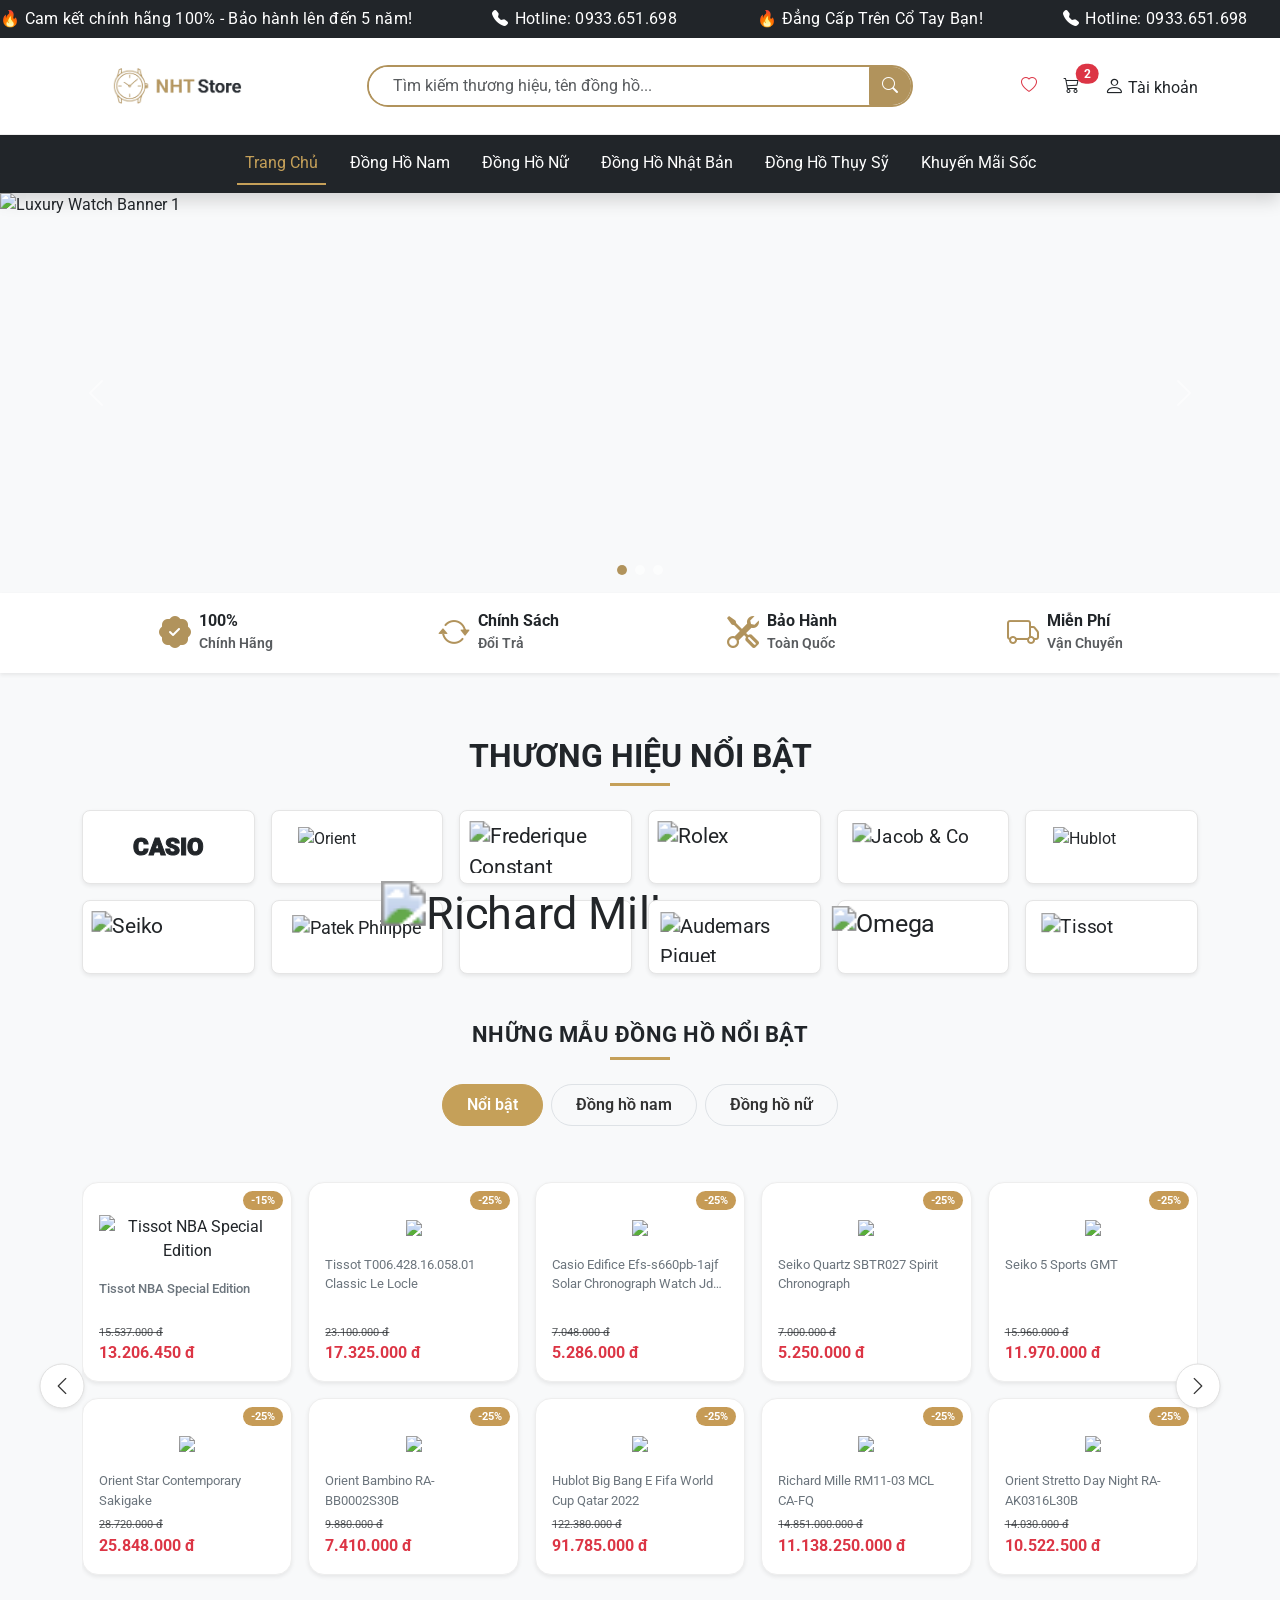
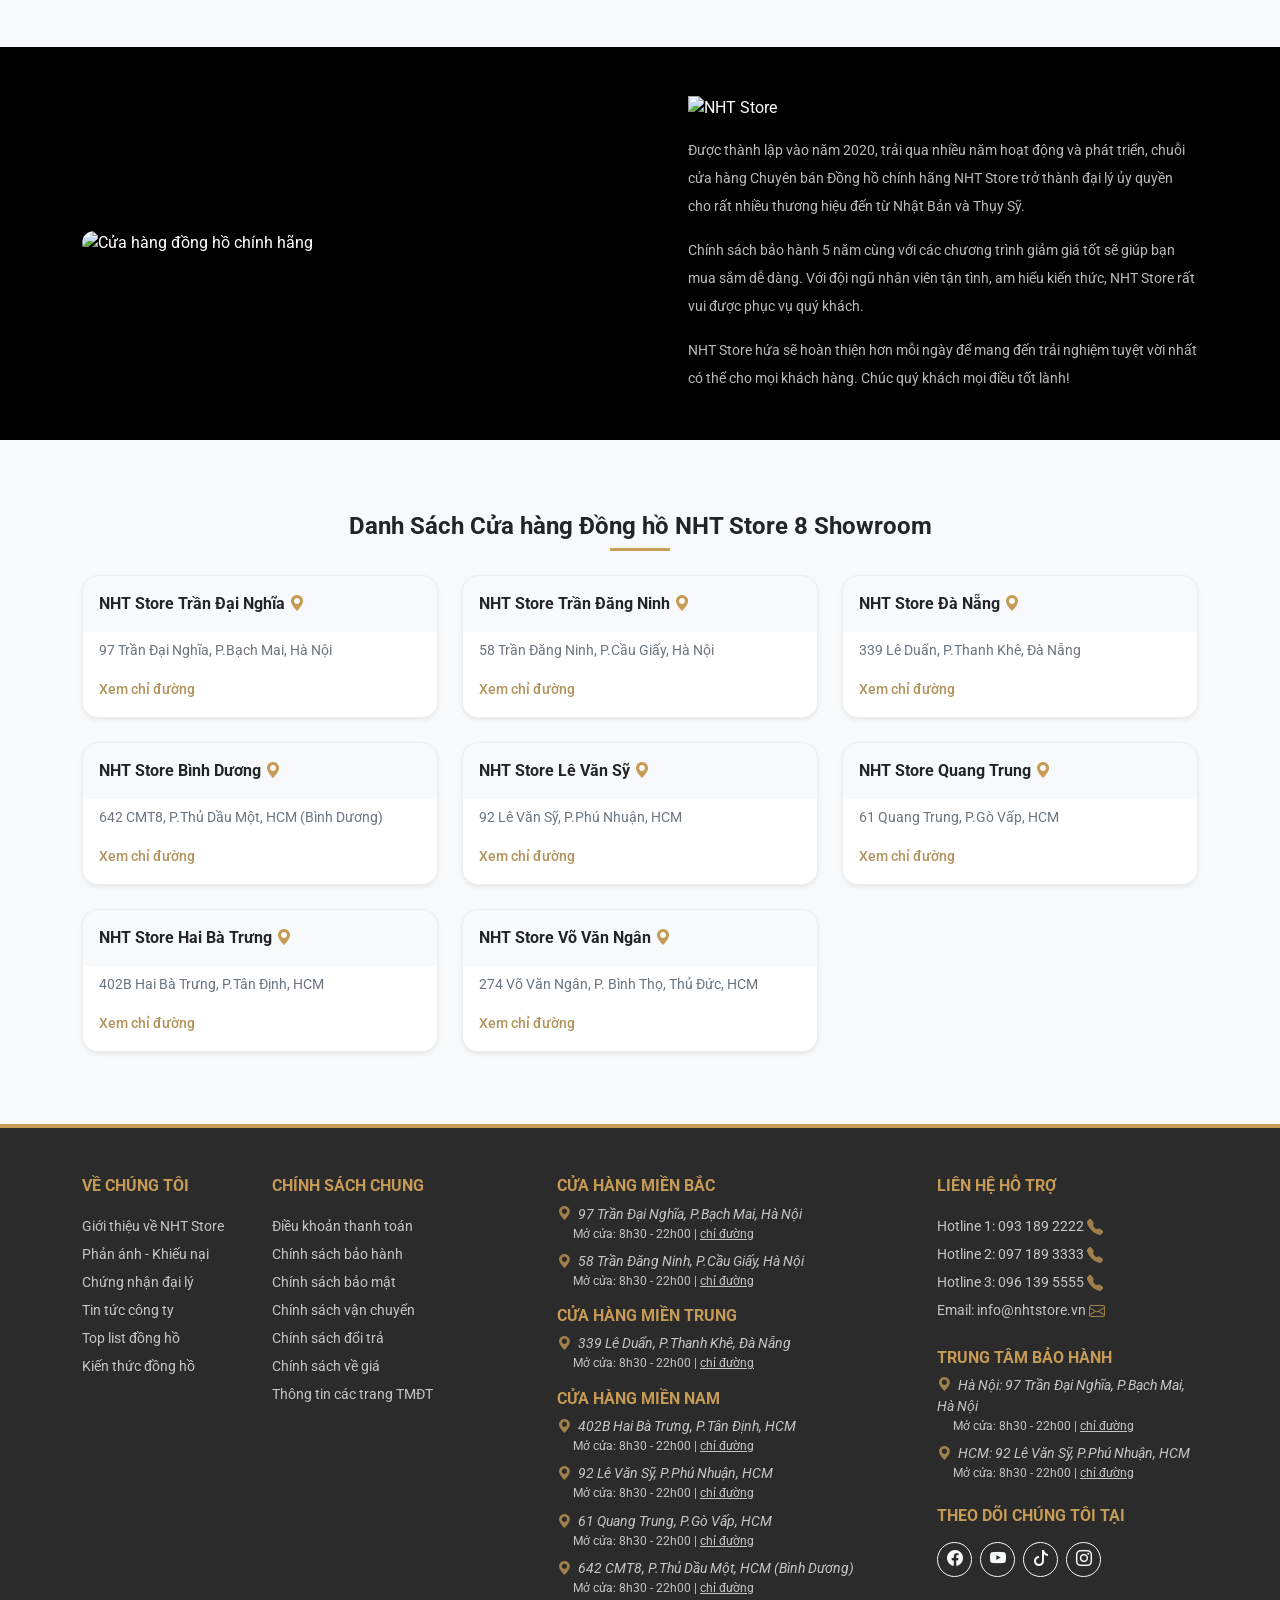
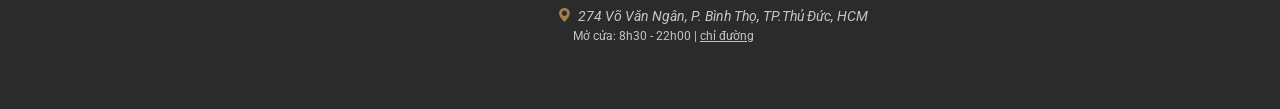
==== index.html @ 5e9d462d "Add files via upload" ====
<!DOCTYPE html>
<html lang="vi">

<head>
    <meta charset="UTF-8">
    <meta name="viewport" content="width=device-width, initial-scale=1.0">
    <title>NHT Store - Đẳng Cấp Trên Cổ Tay Bạn</title>
    <link href="https://cdn.jsdelivr.net/npm/bootstrap@5.3.3/dist/css/bootstrap.min.css" rel="stylesheet">
    <link rel="stylesheet" href="https://cdn.jsdelivr.net/npm/bootstrap-icons@1.11.3/font/bootstrap-icons.min.css">
    <link href="https://fonts.googleapis.com/css2?family=Roboto:wght@300;400;500;700&display=swap" rel="stylesheet">
    <link rel="stylesheet" href="style.css">
</head>

<body class="bg-light">

    <!-- TOP BAR -->
    <div class="bg-dark text-white overflow-hidden d-flex align-items-center marquee-wrapper fs-7 pt-3 pb-3">
        <div class="marquee-track d-flex">
            <div class="marquee-content d-flex align-items-center flex-shrink-0 text-nowrap">
                <span class="d-inline-flex align-items-center">🔥 Cam kết chính hãng 100% - Bảo hành lên đến 5 năm!</span>
                <span class="d-inline-flex align-items-center"><i class="bi bi-telephone-fill"></i> Hotline: 0933.651.698</span>
            </div>
            <div class="marquee-content d-flex align-items-center flex-shrink-0 text-nowrap">
                <span class="d-inline-flex align-items-center">🔥 Đẳng Cấp Trên Cổ Tay Bạn!</span>
                <span class="d-inline-flex align-items-center"><i class="bi bi-telephone-fill"></i> Hotline: 0933.651.698</span>
            </div>
            <div class="marquee-content d-flex align-items-center flex-shrink-0 text-nowrap">
                <span class="d-inline-flex align-items-center">🔥 Cam kết chính hãng 100% - Bảo hành lên đến 5 năm!</span>
                <span class="d-inline-flex align-items-center"><i class="bi bi-telephone-fill"></i> Hotline: 0933.651.698</span>
            </div>
            <div class="marquee-content d-flex align-items-center flex-shrink-0 text-nowrap">
                <span class="d-inline-flex align-items-center">🔥 Đẳng Cấp Trên Cổ Tay Bạn!</span>
                <span class="d-inline-flex align-items-center"><i class="bi bi-telephone-fill"></i> Hotline: 0933.651.698</span>
            </div>
        </div>
    </div>

    <!-- NAVBAR -->
    <header class="bg-white shadow-sm sticky-top">
        <div class="container py-3">
            <div class="row align-items-center">
                <div class="col-lg-3 col-6 d-flex align-items-center">
                    <a href="index.html" class="d-inline-flex align-items-center text-decoration-none">
                        <img src="./images/logo.png" alt="NHT Store Logo" class="object-fit-contain"
                            style="height: 64px; width: auto; max-width: 100%;">
                    </a>
                </div>
                <div class="col-lg-6 d-none d-lg-block">
                    <div class="input-group search-box border border-2 rounded-pill overflow-hidden">
                        <input type="text" class="form-control border-0 shadow-none ps-4" placeholder="Tìm kiếm thương hiệu, tên đồng hồ...">
                        <button class="btn btn-gold text-white" type="button"><i class="bi bi-search"></i></button>
                    </div>
                </div>
                <div class="col-lg-3 col-6 d-flex align-items-center justify-content-end gap-3">
                    <a href="wishlist.html" class="text-danger text-decoration-none d-none d-sm-inline"><i
                            class="bi bi-heart fs-6"></i>
                        </a>
                        <a href="cart.html" class="btn position-relative d-flex align-items-center justify-content-center p-0"
                            style="width: 35px; height: 35px;">
                            <i class="bi bi-cart3"></i>
                            <span
                                class="position-absolute top-0 start-100 translate-middle mt-1 badge rounded-pill bg-danger">2</span>
                        </a>
                        <a href="login.html" class="text-dark text-decoration-none d-none d-sm-inline"><i
                                class="bi bi-person fs-5"></i> Tài khoản</a>
                </div>
            </div>
        </div>
    </header>

    <!-- NAVIGATION -->
    <nav class="navbar navbar-expand-lg navbar-dark bg-dark shadow">
        <div class="container">
            <button class="navbar-toggler" type="button" data-bs-toggle="collapse" data-bs-target="#navbarNav">
                <span class="navbar-toggler-icon"></span>
            </button>
            <div class="collapse navbar-collapse" id="navbarNav">
                <ul class="navbar-nav mx-auto">
                    <li class="nav-item px-2"><a class="nav-link active text-white" href="index.html">Trang Chủ</a></li>
                    <li class="nav-item px-2"><a class="nav-link text-white" href="#">Đồng Hồ Nam</a></li>
                    <li class="nav-item px-2"><a class="nav-link text-white" href="#">Đồng Hồ Nữ</a></li>
                    <li class="nav-item px-2"><a class="nav-link text-white" href="#">Đồng Hồ Nhật Bản</a></li>
                    <li class="nav-item px-2"><a class="nav-link text-white" href="#">Đồng Hồ Thụy Sỹ</a></li>
                    <li class="nav-item px-2"><a class="nav-link text-white" href="#">Khuyến Mãi Sốc</a></li>
                </ul>
            </div>
        </div>
    </nav>

    <!-- BANNER SLIDER (HERO) -->
    <div id="nhtBannerCarousel" class="carousel slide overflow-hidden" data-bs-ride="carousel" data-bs-interval="3000">

        <!-- Các chấm chỉ số slide ở dưới -->
        <div class="carousel-indicators mb-2">
            <button type="button" data-bs-target="#nhtBannerCarousel" data-bs-slide-to="0" class="active"
                aria-current="true" aria-label="Slide 1"></button>
            <button type="button" data-bs-target="#nhtBannerCarousel" data-bs-slide-to="1"
                aria-label="Slide 2"></button>
            <button type="button" data-bs-target="#nhtBannerCarousel" data-bs-slide-to="2"
                aria-label="Slide 3"></button>
        </div>

        <!-- Khung chứa ảnh Slider -->
        <div class="carousel-inner">
            <div class="carousel-item active">
                <img src="/Project MindX/images/slider1.png" class="d-block w-100 hero-banner-img object-fit-cover" alt="Luxury Watch Banner 1">
            </div>
            <div class="carousel-item">
                <img src="/Project MindX/images/slider2.png" class="d-block w-100 hero-banner-img object-fit-cover" alt="Luxury Watch Banner 2">
            </div>
            <div class="carousel-item">
                <img src="/Project MindX/images/slider3.png" class="d-block w-100 hero-banner-img object-fit-cover" alt="Luxury Watch Banner 3">
            </div>
        </div>

        <!-- Mũi tên điều hướng Trái / Phải -->
        <button class="carousel-control-prev" type="button" data-bs-target="#nhtBannerCarousel" data-bs-slide="prev">
            <span class="carousel-control-prev-icon" aria-hidden="true"></span>
            <span class="visually-hidden">Previous</span>
        </button>
        <button class="carousel-control-next" type="button" data-bs-target="#nhtBannerCarousel" data-bs-slide="next">
            <span class="carousel-control-next-icon" aria-hidden="true"></span>
            <span class="visually-hidden">Next</span>
        </button>
    </div>

    <!-- Dải 4 Icon Cam Kết (Thanh Trắng phía dưới) -->
    <div class="perks-bar py-3 bg-white shadow-sm">
        <div class="container">
            <div class="row text-center align-items-center g-3">
                <div class="col-lg-3 col-6 d-flex align-items-center justify-content-center">
                    <i class="bi bi-patch-check-fill text-gold fs-2 me-2"></i>
                    <div class="text-start">
                        <h6 class="mb-0 fw-bold">100%</h6>
                        <small class="text-muted fw-semibold">Chính Hãng</small>
                    </div>
                </div>
                <div class="col-lg-3 col-6 d-flex align-items-center justify-content-center">
                    <i class="bi bi-arrow-repeat text-gold fs-2 me-2"></i>
                    <div class="text-start">
                        <h6 class="mb-0 fw-bold">Chính Sách</h6>
                        <small class="text-muted fw-semibold">Đổi Trả</small>
                    </div>
                </div>
                <div class="col-lg-3 col-6 d-flex align-items-center justify-content-center">
                    <i class="bi bi-tools text-gold fs-2 me-2"></i>
                    <div class="text-start">
                        <h6 class="mb-0 fw-bold">Bảo Hành</h6>
                        <small class="text-muted fw-semibold">Toàn Quốc</small>
                    </div>
                </div>
                <div class="col-lg-3 col-6 d-flex align-items-center justify-content-center">
                    <i class="bi bi-truck text-gold fs-2 me-2"></i>
                    <div class="text-start">
                        <h6 class="mb-0 fw-bold">Miễn Phí</h6>
                        <small class="text-muted fw-semibold">Vận Chuyển</small>
                    </div>
                </div>
            </div>
        </div>
    </div>

    <!-- THƯƠNG HIỆU NỔI BẬT -->
    <main id="san-pham-noi-bat" class="container my-5 pt-3">
        <h2 class="text-center fw-bold mb-2 text-uppercase">Thương Hiệu Nổi Bật</h2>
        <div class="title-underline mx-auto mb-4"></div>
        <div class="row g-3">

            <!-- 1. Casio -->
            <div class="col-lg-2 col-md-4 col-6">
                <a href="#" class="brand-card card h-100 text-decoration-none p-3 shadow-sm border rounded-3 bg-white">
                    <div class="card-body d-flex align-items-center justify-content-center p-0">
                        <h2 class="text-dam fs-4 mb-0">CASIO</h2>
                    </div>
                </a>
            </div>

            <!-- 2. Orient -->
            <div class="col-lg-2 col-md-4 col-6">
                <a href="#" class="brand-card card h-100 text-decoration-none p-3 shadow-sm border rounded-3 bg-white">
                    <div class="card-body d-flex align-items-center justify-content-center p-0">
                        <img src="https://i.pinimg.com/736x/c1/24/0c/c1240cadbb8fbdbaed72b730a4e8af78.jpg" alt="Orient"
                            class="brand-logo w-100 object-fit-contain" style="height: 55px;">
                    </div>
                </a>
            </div>

            <!-- 3. Frederique Constant -->
            <div class="col-lg-2 col-md-4 col-6">
                <a href="#" class="brand-card card h-100 text-decoration-none p-3 shadow-sm border rounded-3 bg-white">
                    <div class="card-body d-flex align-items-center justify-content-center p-0">
                        <img src="https://i.pinimg.com/1200x/2e/d0/60/2ed06009e886ede5ad2ba42b76eeea5d.jpg"
                            alt="Frederique Constant" class="brand-logo w-100 object-fit-contain"
                            style="height: 55px; transform: scale(1.3);">
                    </div>
                </a>
            </div>

            <!-- 4. Rolex -->
            <div class="col-lg-2 col-md-4 col-6">
                <a href="#" class="brand-card card h-100 text-decoration-none p-3 shadow-sm border rounded-3 bg-white">
                    <div class="card-body d-flex align-items-center justify-content-center p-0">
                        <img src="https://i.pinimg.com/1200x/9f/c4/1c/9fc41cda2df7557399570fc140cf130a.jpg" alt="Rolex"
                            class="brand-logo w-100 object-fit-contain" style="height: 55px; transform: scale(1.3);">
                    </div>
                </a>
            </div>

            <!-- 5. Jacob & Co -->
            <div class="col-lg-2 col-md-4 col-6">
                <a href="#" class="brand-card card h-100 text-decoration-none p-3 shadow-sm border rounded-3 bg-white">
                    <div class="card-body d-flex align-items-center justify-content-center p-0">
                        <img src="https://i.pinimg.com/1200x/c8/84/68/c88468b81040fa55b56099f6cce9170d.jpg"
                            alt="Jacob & Co" class="brand-logo w-100 object-fit-contain"
                            style="height: 55px; transform: scale(1.2);">
                    </div>
                </a>
            </div>

            <!-- 6. Hublot -->
            <div class="col-lg-2 col-md-4 col-6">
                <a href="#" class="brand-card card h-100 text-decoration-none p-3 shadow-sm border rounded-3 bg-white">
                    <div class="card-body d-flex align-items-center justify-content-center p-0">
                        <img src="https://i.pinimg.com/1200x/4a/80/1d/4a801dfd288dcf8912edce99de142d91.jpg" alt="Hublot"
                            class="brand-logo w-100 object-fit-contain" style="height: 55px;">
                    </div>
                </a>
            </div>

            <!-- 7. Seiko -->
            <div class="col-lg-2 col-md-4 col-6">
                <a href="#" class="brand-card card h-100 text-decoration-none p-3 shadow-sm border rounded-3 bg-white">
                    <div class="card-body d-flex align-items-center justify-content-center p-0">
                        <img src="https://i.pinimg.com/1200x/a8/5d/dd/a85dddfb330febbf95642235bf0ae603.jpg" alt="Seiko"
                            class="brand-logo w-100 object-fit-contain" style="height: 55px; transform: scale(1.3);">
                    </div>
                </a>
            </div>

            <!-- 8. Patek Philippe -->
            <div class="col-lg-2 col-md-4 col-6">
                <a href="#" class="brand-card card h-100 text-decoration-none p-3 shadow-sm border rounded-3 bg-white">
                    <div class="card-body d-flex align-items-center justify-content-center p-0">
                        <img src="https://i.pinimg.com/1200x/90/e8/7f/90e87f68346d96811d14fa23f24b2e12.jpg"
                            alt="Patek Philippe" class="brand-logo w-100 object-fit-contain"
                            style="height: 55px; transform: scale(1.1);">
                    </div>
                </a>
            </div>

            <!-- 9. Richard Mille -->
            <div class="col-lg-2 col-md-4 col-6">
                <a href="#" class="brand-card card h-100 text-decoration-none p-3 shadow-sm border rounded-3 bg-white">
                    <div class="card-body d-flex align-items-center justify-content-center p-0">
                        <img src="https://brandlogos.net/wp-content/uploads/2025/02/richard_mille-logo_brandlogos.net_fbdmr.png"
                            alt="Richard Mille" class="brand-logo w-100 object-fit-contain"
                            style="height: 55px; transform: scale(2.8);">
                    </div>
                </a>
            </div>

            <!-- 10. Audemars Piguet -->
            <div class="col-lg-2 col-md-4 col-6">
                <a href="#" class="brand-card card h-100 text-decoration-none p-3 shadow-sm border rounded-3 bg-white">
                    <div class="card-body d-flex align-items-center justify-content-center p-0">
                        <img src="https://upload.wikimedia.org/wikipedia/commons/7/7c/Audemars_Piguet_logo.png?utm_source=commons.wikimedia.org&utm_campaign=index&utm_content=original"
                            alt="Audemars Piguet" class="brand-logo w-100 object-fit-contain"
                            style="height: 55px; transform: scale(1.25);">
                    </div>
                </a>
            </div>

            <!-- 11. Omega -->
            <div class="col-lg-2 col-md-4 col-6">
                <a href="#" class="brand-card card h-100 text-decoration-none p-3 shadow-sm border rounded-3 bg-white">
                    <div class="card-body d-flex align-items-center justify-content-center p-0">
                        <img src="https://i.pinimg.com/1200x/fa/3e/df/fa3edf081a8ef6dc366f9a4b27a3dc04.jpg" alt="Omega"
                            class="brand-logo w-100 object-fit-contain" style="height: 55px; transform: scale(1.55);">
                    </div>
                </a>
            </div>

            <!-- 12. Tissot -->
            <div class="col-lg-2 col-md-4 col-6">
                <a href="#" class="brand-card card h-100 text-decoration-none p-3 shadow-sm border rounded-3 bg-white">
                    <div class="card-body d-flex align-items-center justify-content-center p-0">
                        <img src="https://logos-world.net/wp-content/uploads/2024/10/Tissot-Logo.png" alt="Tissot"
                            class="brand-logo w-100 object-fit-contain" style="height: 55px; transform: scale(1.2);">
                    </div>
                </a>
            </div>

        </div>
    </main>

    <!-- PHẦN SẢN PHẨM NỔI BẬT -->
    <section class="container my-5 product-showcase-section">
        <!-- Tiêu đề mục -->
        <div class="text-center mb-4">
            <h2 class="fw-bold text-uppercase section-main-title text-body">NHỮNG MẪU ĐỒNG HỒ NỔI BẬT</h2>
            <div class="title-underline mx-auto"></div>
        </div>

        <!-- Các nút lọc tab -->
        <ul class="nav nav-pills justify-content-center gap-2 mb-5 border-0" id="productTab" role="tablist">
            <li class="nav-item" role="presentation">
                <button class="nav-link btn btn-sm px-4 rounded-pill fw-semibold active" id="featured-tab"
                    data-bs-toggle="pill" data-bs-target="#featured-pane" type="button" role="tab">Nổi bật</button>
            </li>
            <li class="nav-item" role="presentation">
                <button class="nav-link btn btn-sm px-4 rounded-pill fw-semibold" id="men-tab" data-bs-toggle="pill"
                    data-bs-target="#men-pane" type="button" role="tab">Đồng hồ nam</button>
            </li>
            <li class="nav-item" role="presentation">
                <button class="nav-link btn btn-sm px-4 rounded-pill fw-semibold" id="women-tab" data-bs-toggle="pill"
                    data-bs-target="#women-pane" type="button" role="tab">Đồng hồ nữ</button>
            </li>
        </ul>

        <!-- Nội dung các Tab -->
        <div class="tab-content" id="productTabContent">

            <!-- TAB 1: NỔI BẬT -->
            <div class="tab-pane fade show active" id="featured-pane" role="tabpanel">
                <div class="position-relative">
                    <!-- Nút lùi trang - Nổi bật -->
                    <a href="#featured-page1"
                        class="slider-nav-btn prev-btn position-absolute top-50 start-0 translate-middle d-none d-lg-flex align-items-center justify-content-center shadow-sm"><i
                            class="bi bi-chevron-left fs-5"></i></a>

                    <div class="product-slider-container d-flex gap-4 overflow-x-auto pb-4 pt-2">
                        <!-- Trang 1 - Nổi bật (2 hàng x 5 sản phẩm) -->
                        <div id="featured-page1" class="slider-page w-100 flex-shrink-0 d-flex flex-column gap-3">
                            <!-- Hàng 1 (5 sản phẩm) -->
                            <div class="row row-cols-1 row-cols-md-3 row-cols-lg-5 g-3">
                                <div class="col">
                                    <div class="card h-100 p-3 bg-white luxury-card position-relative shadow-sm border rounded-4"
                                        onclick="window.location.href='detail.html';" role="button">
                                        <span class="badge rounded-pill position-absolute top-0 end-0 m-2 px-2 py-1 bg-warning text-white z-2"
                                            style="font-size: 11px;">-15%</span>
                                        <div class="text-center my-3">
                                            <img src="https://www.tissotwatches.com/dw/image/v2/BKKD_PRD/on/demandware.static/-/Sites-Tissot-Catalogue/default/dw7ae57530/product-pictures/280924a1-358f-4f8b-ae0d-6124ebbf2cde_T125-617-37-067-00_shadow.png?sm=fit&sw=1680&sh=1680,gravity=center"
                                                class="img-fluid product-img object-fit-contain" alt="Tissot NBA Special Edition">
                                        </div>
                                        <div class="card-body p-0 d-flex flex-column justify-content-between">
                                            <p class="card-title text-secondary mb-2 product-title overflow-hidden fw-medium">Tissot NBA
                                                Special Edition</p>
                                            <div class="price-box">
                                                <div class="text-muted text-decoration-line-through"
                                                    style="font-size: 11px;">15.537.000 đ</div>
                                                <div class="text-danger fw-bold fs-6">13.206.450 đ</div>
                                            </div>
                                        </div>
                                    </div>
                                </div>
                                <div class="col">
                                    <div class="card h-100 p-3 bg-white luxury-card position-relative border rounded-4 shadow-sm"><span
                                            class="badge rounded-pill position-absolute top-0 end-0 m-2 px-2 py-1 bg-warning text-white z-2"
                                            style="font-size: 11px;">-25%</span>
                                        <div class="text-center my-3"><img
                                                src="https://i.pinimg.com/736x/bc/50/d1/bc50d182dcce743e5551e3f575767c55.jpg"
                                                class="img-fluid product-img object-fit-contain"></div>
                                        <div class="card-body p-0 d-flex flex-column justify-content-between">
                                            <p class="card-title text-secondary mb-2 product-title overflow-hidden">Tissot
                                                T006.428.16.058.01 Classic Le Locle</p>
                                            <div class="price-box">
                                                <div class="text-muted text-decoration-line-through"
                                                    style="font-size: 11px;">23.100.000 đ</div>
                                                <div class="text-danger fw-bold fs-6">17.325.000 đ</div>
                                            </div>
                                        </div>
                                    </div>
                                </div>
                                <div class="col">
                                    <div class="card h-100 p-3 bg-white luxury-card position-relative border rounded-4 shadow-sm"><span
                                            class="badge rounded-pill position-absolute top-0 end-0 m-2 px-2 py-1 bg-warning text-white z-2"
                                            style="font-size: 11px;">-25%</span>
                                        <div class="text-center my-3"><img
                                                src="https://i.pinimg.com/736x/ea/81/e4/ea81e4dcc331b65daea453eae83d4230.jpg"
                                                class="img-fluid product-img object-fit-contain"></div>
                                        <div class="card-body p-0 d-flex flex-column justify-content-between">
                                            <p class="card-title text-secondary mb-2 product-title overflow-hidden">Casio Edifice
                                                Efs-s660pb-1ajf Solar Chronograph Watch Jdm Japan</p>
                                            <div class="price-box">
                                                <div class="text-muted text-decoration-line-through"
                                                    style="font-size: 11px;">7.048.000 đ</div>
                                                <div class="text-danger fw-bold fs-6">5.286.000 đ</div>
                                            </div>
                                        </div>
                                    </div>
                                </div>
                                <div class="col">
                                    <div class="card h-100 p-3 bg-white luxury-card position-relative border rounded-4 shadow-sm"><span
                                            class="badge rounded-pill position-absolute top-0 end-0 m-2 px-2 py-1 bg-warning text-white z-2"
                                            style="font-size: 11px;">-25%</span>
                                        <div class="text-center my-3"><img
                                                src="https://i.pinimg.com/736x/19/84/a9/1984a98fe9180a9a2e13f012224bf011.jpg"
                                                class="img-fluid product-img object-fit-contain"></div>
                                        <div class="card-body p-0 d-flex flex-column justify-content-between">
                                            <p class="card-title text-secondary mb-2 product-title overflow-hidden">Seiko Quartz SBTR027
                                                Spirit Chronograph</p>
                                            <div class="price-box">
                                                <div class="text-muted text-decoration-line-through"
                                                    style="font-size: 11px;">7.000.000 đ</div>
                                                <div class="text-danger fw-bold fs-6">5.250.000 đ</div>
                                            </div>
                                        </div>
                                    </div>
                                </div>
                                <div class="col">
                                    <div class="card h-100 p-3 bg-white luxury-card position-relative border rounded-4 shadow-sm"><span
                                            class="badge rounded-pill position-absolute top-0 end-0 m-2 px-2 py-1 bg-warning text-white z-2"
                                            style="font-size: 11px;">-25%</span>
                                        <div class="text-center my-3"><img
                                                src="https://i.pinimg.com/736x/12/19/82/1219822e1c53baa47c27545d090f392e.jpg"
                                                class="img-fluid product-img object-fit-contain"></div>
                                        <div class="card-body p-0 d-flex flex-column justify-content-between">
                                            <p class="card-title text-secondary mb-2 product-title overflow-hidden">Seiko 5 Sports GMT
                                            </p>
                                            <div class="price-box">
                                                <div class="text-muted text-decoration-line-through"
                                                    style="font-size: 11px;">15.960.000 đ</div>
                                                <div class="text-danger fw-bold fs-6">11.970.000 đ</div>
                                            </div>
                                        </div>
                                    </div>
                                </div>
                            </div>
                            <!-- Hàng 2 (5 sản phẩm) -->
                            <div class="row row-cols-1 row-cols-md-3 row-cols-lg-5 g-3">
                                <div class="col">
                                    <div class="card h-100 p-3 bg-white luxury-card position-relative border rounded-4 shadow-sm"><span
                                            class="badge rounded-pill position-absolute top-0 end-0 m-2 px-2 py-1 bg-warning text-white z-2"
                                            style="font-size: 11px;">-25%</span>
                                        <div class="text-center my-3"><img
                                                src="https://i.pinimg.com/1200x/77/82/de/7782de98df0cdc5c875c5ab5a7bdf6c8.jpg"
                                                class="img-fluid product-img object-fit-contain"></div>
                                        <div class="card-body p-0 d-flex flex-column justify-content-between">
                                            <p class="card-title text-secondary mb-2 product-title overflow-hidden">Orient Star
                                                Contemporary Sakigake</p>
                                            <div class="price-box">
                                                <div class="text-muted text-decoration-line-through"
                                                    style="font-size: 11px;">28.720.000 đ</div>
                                                <div class="text-danger fw-bold fs-6">25.848.000 đ</div>
                                            </div>
                                        </div>
                                    </div>
                                </div>
                                <div class="col">
                                    <div class="card h-100 p-3 bg-white luxury-card position-relative border rounded-4 shadow-sm"><span
                                            class="badge rounded-pill position-absolute top-0 end-0 m-2 px-2 py-1 bg-warning text-white z-2"
                                            style="font-size: 11px;">-25%</span>
                                        <div class="text-center my-3"><img
                                                src="https://i.pinimg.com/1200x/a5/2c/ca/a52cca3d50e62620e84d3a9be76e476d.jpg"
                                                class="img-fluid product-img object-fit-contain"></div>
                                        <div class="card-body p-0 d-flex flex-column justify-content-between">
                                            <p class="card-title text-secondary mb-2 product-title overflow-hidden">Orient Bambino
                                                RA-BB0002S30B</p>
                                            <div class="price-box">
                                                <div class="text-muted text-decoration-line-through"
                                                    style="font-size: 11px;">9.880.000 đ</div>
                                                <div class="text-danger fw-bold fs-6">7.410.000 đ</div>
                                            </div>
                                        </div>
                                    </div>
                                </div>
                                <div class="col">
                                    <div class="card h-100 p-3 bg-white luxury-card position-relative border rounded-4 shadow-sm"><span
                                            class="badge rounded-pill position-absolute top-0 end-0 m-2 px-2 py-1 bg-warning text-white z-2"
                                            style="font-size: 11px;">-25%</span>
                                        <div class="text-center my-3"><img
                                                src="https://cdn.luxshopping.vn/Thumnails/Uploads/News/hublot-big-bang-e-fifa-world-cup-qatar-2022-watch-44mm1.png_980_980.webp"
                                                class="img-fluid product-img object-fit-contain"></div>
                                        <div class="card-body p-0 d-flex flex-column justify-content-between">
                                            <p class="card-title text-secondary mb-2 product-title overflow-hidden">Hublot Big Bang E
                                                Fifa World Cup Qatar 2022</p>
                                            <div class="price-box">
                                                <div class="text-muted text-decoration-line-through"
                                                    style="font-size: 11px;">122.380.000 đ</div>
                                                <div class="text-danger fw-bold fs-6">91.785.000 đ</div>
                                            </div>
                                        </div>
                                    </div>
                                </div>
                                <div class="col">
                                    <div class="card h-100 p-3 bg-white luxury-card position-relative border rounded-4 shadow-sm"><span
                                            class="badge rounded-pill position-absolute top-0 end-0 m-2 px-2 py-1 bg-warning text-white z-2"
                                            style="font-size: 11px;">-25%</span>
                                        <div class="text-center my-3"><img
                                                src="https://luxuryvip.vn/wp-content/uploads/2020/08/dong-ho-richard-mille-rm11-03-mcl-ca-fq.jpg"
                                                class="img-fluid product-img object-fit-contain"></div>
                                        <div class="card-body p-0 d-flex flex-column justify-content-between">
                                            <p class="card-title text-secondary mb-2 product-title overflow-hidden">Richard Mille
                                                RM11-03 MCL CA-FQ</p>
                                            <div class="price-box">
                                                <div class="text-muted text-decoration-line-through"
                                                    style="font-size: 11px;">14.851.000.000 đ</div>
                                                <div class="text-danger fw-bold fs-6">11.138.250.000 đ</div>
                                            </div>
                                        </div>
                                    </div>
                                </div>
                                <div class="col">
                                    <div class="card h-100 p-3 bg-white luxury-card position-relative border rounded-4 shadow-sm"><span
                                            class="badge rounded-pill position-absolute top-0 end-0 m-2 px-2 py-1 bg-warning text-white z-2"
                                            style="font-size: 11px;">-25%</span>
                                        <div class="text-center my-3"><img
                                                src="https://www.hollandwatchgroup.com/pictures/orient-ra-ak0316l30b-stretto-19233536.webp"
                                                class="img-fluid product-img object-fit-contain"></div>
                                        <div class="card-body p-0 d-flex flex-column justify-content-between">
                                            <p class="card-title text-secondary mb-2 product-title overflow-hidden">Orient Stretto Day
                                                Night RA-AK0316L30B</p>
                                            <div class="price-box">
                                                <div class="text-muted text-decoration-line-through"
                                                    style="font-size: 11px;">14.030.000 đ</div>
                                                <div class="text-danger fw-bold fs-6">10.522.500 đ</div>
                                            </div>
                                        </div>
                                    </div>
                                </div>
                            </div>
                        </div>
                        <!-- Trang 2 - Nổi bật (2 hàng x 5 sản phẩm) -->
                        <div id="featured-page2" class="slider-page w-100 flex-shrink-0 d-flex flex-column gap-3">
                            <!-- Hàng 1 (5 sản phẩm) -->
                            <div class="row row-cols-1 row-cols-md-3 row-cols-lg-5 g-3">
                                <div class="col">
                                    <div class="card h-100 p-3 bg-white luxury-card position-relative border rounded-4 shadow-sm"><span
                                            class="badge rounded-pill position-absolute top-0 end-0 m-2 px-2 py-1 bg-warning text-white z-2"
                                            style="font-size: 11px;">-11%</span>
                                        <div class="text-center my-3"><img
                                                src="https://i.pinimg.com/1200x/f3/0a/90/f30a9079c5cf3f8faa999ebaaced0cff.jpg"
                                                class="img-fluid product-img object-fit-contain"></div>
                                        <div class="card-body p-0 d-flex flex-column justify-content-between">
                                            <p class="card-title text-secondary mb-2 product-title overflow-hidden">CASIO LTP-V005L-1B
                                            </p>
                                            <div class="price-box">
                                                <div class="text-muted text-decoration-line-through"
                                                    style="font-size: 11px;">847.000 đ</div>
                                                <div class="text-danger fw-bold fs-6">750.000 đ</div>
                                            </div>
                                        </div>
                                    </div>
                                </div>
                                <div class="col">
                                    <div class="card h-100 p-3 bg-white luxury-card position-relative border rounded-4 shadow-sm"><span
                                            class="badge rounded-pill position-absolute top-0 end-0 m-2 px-2 py-1 bg-warning text-white z-2"
                                            style="font-size: 11px;">-29%</span>
                                        <div class="text-center my-3"><img
                                                src="https://i.pinimg.com/1200x/ef/d4/c9/efd4c9933553ea62eeefdaf94da8b572.jpg"
                                                class="img-fluid product-img object-fit-contain"></div>
                                        <div class="card-body p-0 d-flex flex-column justify-content-between">
                                            <p class="card-title text-secondary mb-2 product-title overflow-hidden">CASIO LTP-V004GL-7A
                                            </p>
                                            <div class="price-box">
                                                <div class="text-muted text-decoration-line-through"
                                                    style="font-size: 11px;">1.005.000 đ</div>
                                                <div class="text-danger fw-bold fs-6">840.000 đ</div>
                                            </div>
                                        </div>
                                    </div>
                                </div>
                                <div class="col">
                                    <div class="card h-100 p-3 bg-white luxury-card position-relative border rounded-4 shadow-sm"><span
                                            class="badge rounded-pill position-absolute top-0 end-0 m-2 px-2 py-1 bg-warning text-white z-2"
                                            style="font-size: 11px;">-12%</span>
                                        <div class="text-center my-3"><img
                                                src="https://i.pinimg.com/1200x/7d/37/5e/7d375eca7ae4d5137999d48f8bf3e4bb.jpg"
                                                class="img-fluid product-img object-fit-contain"></div>
                                        <div class="card-body p-0 d-flex flex-column justify-content-between">
                                            <p class="card-title text-secondary mb-2 product-title overflow-hidden">CASIO LTP-V005D-4B2
                                            </p>
                                            <div class="price-box">
                                                <div class="text-muted text-decoration-line-through"
                                                    style="font-size: 11px;">961.000 đ</div>
                                                <div class="text-danger fw-bold fs-6">850.000 đ</div>
                                            </div>
                                        </div>
                                    </div>
                                </div>
                                <div class="col">
                                    <div class="card h-100 p-3 bg-white luxury-card position-relative border rounded-4 shadow-sm"><span
                                            class="badge rounded-pill position-absolute top-0 end-0 m-2 px-2 py-1 bg-warning text-white z-2"
                                            style="font-size: 11px;">-8%</span>
                                        <div class="text-center my-3"><img
                                                src="https://i.pinimg.com/1200x/2b/75/95/2b759505e9a1b3809c9fe4c76b80d3a7.jpg"
                                                class="img-fluid product-img object-fit-contain"></div>
                                        <div class="card-body p-0 d-flex flex-column justify-content-between">
                                            <p class="card-title text-secondary mb-2 product-title overflow-hidden">Hublot Big Bang One
                                                Click King Gold Pave</p>
                                            <div class="price-box">
                                                <div class="text-muted text-decoration-line-through"
                                                    style="font-size: 11px;">490.000.000 đ</div>
                                                <div class="text-danger fw-bold fs-6">450.000.000 đ</div>
                                            </div>
                                        </div>
                                    </div>
                                </div>
                                <div class="col">
                                    <div class="card h-100 p-3 bg-white luxury-card position-relative border rounded-4 shadow-sm"><span
                                            class="badge rounded-pill position-absolute top-0 end-0 m-2 px-2 py-1 bg-warning text-white z-2"
                                            style="font-size: 11px;">-25%</span>
                                        <div class="text-center my-3"><img
                                                src="https://i.pinimg.com/1200x/37/89/61/3789612ed92a10859e8500249f7d61d2.jpg"
                                                class="img-fluid product-img object-fit-contain"></div>
                                        <div class="card-body p-0 d-flex flex-column justify-content-between">
                                            <p class="card-title text-secondary mb-2 product-title overflow-hidden">Hublot Classic
                                                Fusion Titanium Deep Blue Diamonds</p>
                                            <div class="price-box">
                                                <div class="text-muted text-decoration-line-through"
                                                    style="font-size: 11px;">245.000.000 đ</div>
                                                <div class="text-danger fw-bold fs-6">185.000.000 đ</div>
                                            </div>
                                        </div>
                                    </div>
                                </div>
                            </div>
                            <!-- Hàng 2 (5 sản phẩm) -->
                            <div class="row row-cols-1 row-cols-md-3 row-cols-lg-5 g-3">
                                <div class="col">
                                    <div class="card h-100 p-3 bg-white luxury-card position-relative border rounded-4 shadow-sm"><span
                                            class="badge rounded-pill position-absolute top-0 end-0 m-2 px-2 py-1 bg-warning text-white z-2"
                                            style="font-size: 11px;">-44%</span>
                                        <div class="text-center my-3"><img
                                                src="https://i.pinimg.com/736x/d0/45/a2/d045a2ad34f7556f4373d63216a2eb4e.jpg"
                                                class="img-fluid product-img object-fit-contain"></div>
                                        <div class="card-body p-0 d-flex flex-column justify-content-between">
                                            <p class="card-title text-secondary mb-2 product-title overflow-hidden">Omega De Ville
                                                Ladymatic</p>
                                            <div class="price-box">
                                                <div class="text-muted text-decoration-line-through"
                                                    style="font-size: 11px;">417.900.000 đ</div>
                                                <div class="text-danger fw-bold fs-6">233.000.000 đ</div>
                                            </div>
                                        </div>
                                    </div>
                                </div>
                                <div class="col">
                                    <div class="card h-100 p-3 bg-white luxury-card position-relative border rounded-4 shadow-sm"><span
                                            class="badge rounded-pill position-absolute top-0 end-0 m-2 px-2 py-1 bg-warning text-white z-2"
                                            style="font-size: 11px;">-25%</span>
                                        <div class="text-center my-3"><img
                                                src="https://i.pinimg.com/1200x/e7/ca/03/e7ca03490cdd7a9e33103a05ac9a95b6.jpg"
                                                class="img-fluid product-img object-fit-contain"></div>
                                        <div class="card-body p-0 d-flex flex-column justify-content-between">
                                            <p class="card-title text-secondary mb-2 product-title overflow-hidden">Seiko Presage
                                                Cocktail Lady SRPM06J1</p>
                                            <div class="price-box">
                                                <div class="text-muted text-decoration-line-through"
                                                    style="font-size: 11px;">19.880.000 đ</div>
                                                <div class="text-danger fw-bold fs-6">14.910.000 đ</div>
                                            </div>
                                        </div>
                                    </div>
                                </div>
                                <div class="col">
                                    <div class="card h-100 p-3 bg-white luxury-card position-relative border rounded-4 shadow-sm"><span
                                            class="badge rounded-pill position-absolute top-0 end-0 m-2 px-2 py-1 bg-warning text-white z-2"
                                            style="font-size: 11px;">-25%</span>
                                        <div class="text-center my-3"><img
                                                src="https://i.pinimg.com/1200x/99/38/94/99389489ae0865bd904429c24a4952e5.jpg"
                                                class="img-fluid product-img object-fit-contain"></div>
                                        <div class="card-body p-0 d-flex flex-column justify-content-between">
                                            <p class="card-title text-secondary mb-2 product-title overflow-hidden">Seiko Presage
                                                Cocktail Lady SRE018J1</p>
                                            <div class="price-box">
                                                <div class="text-muted text-decoration-line-through"
                                                    style="font-size: 11px;">21.280.000 đ</div>
                                                <div class="text-danger fw-bold fs-6">15.960.000 đ</div>
                                            </div>
                                        </div>
                                    </div>
                                </div>
                                <div class="col">
                                    <div class="card h-100 p-3 bg-white luxury-card position-relative border rounded-4 shadow-sm"><span
                                            class="badge rounded-pill position-absolute top-0 end-0 m-2 px-2 py-1 bg-warning text-white z-2"
                                            style="font-size: 11px;">-5%</span>
                                        <div class="text-center my-3"><img
                                                src="https://cdn.hstatic.net/products/1000269795/t152.223.22.036.00_1_2f2b63d83f954a068be9a6076eaf55f5.jpg"
                                                class="img-fluid product-img object-fit-contain"></div>
                                        <div class="card-body p-0 d-flex flex-column justify-content-between">
                                            <p class="card-title text-secondary mb-2 product-title overflow-hidden">Tissot Desir
                                                Moonphase Quartz</p>
                                            <div class="price-box">
                                                <div class="text-muted text-decoration-line-through"
                                                    style="font-size: 11px;">17.180.000 đ</div>
                                                <div class="text-danger fw-bold fs-6">16.321.000 đ</div>
                                            </div>
                                        </div>
                                    </div>
                                </div>
                                <div class="col">
                                    <div class="card h-100 p-3 bg-white luxury-card position-relative border rounded-4 shadow-sm"><span
                                            class="badge rounded-pill position-absolute top-0 end-0 m-2 px-2 py-1 bg-warning text-white z-2"
                                            style="font-size: 11px;">-9%</span>
                                        <div class="text-center my-3"><img
                                                src="https://i.pinimg.com/1200x/b6/3e/3a/b63e3a0d6e1a86fd7f3fd5e3212f3608.jpg"
                                                class="img-fluid product-img object-fit-contain"></div>
                                        <div class="card-body p-0 d-flex flex-column justify-content-between">
                                            <p class="card-title text-secondary mb-2 product-title overflow-hidden">Versace Eon
                                                Restyling Watch</p>
                                            <div class="price-box">
                                                <div class="text-muted text-decoration-line-through"
                                                    style="font-size: 11px;">25.800.000 đ</div>
                                                <div class="text-danger fw-bold fs-6">23.500.000 đ</div>
                                            </div>
                                        </div>
                                    </div>
                                </div>
                            </div>
                        </div>
                    </div>

                    <!-- Nút tiến trang - Nổi bật -->
                    <a href="#featured-page2"
                        class="slider-nav-btn next-btn position-absolute top-50 start-100 translate-middle d-none d-lg-flex align-items-center justify-content-center shadow-sm"><i
                            class="bi bi-chevron-right fs-5"></i></a>
                </div>
            </div>

            <!-- TAB 2: ĐỒNG HỒ NAM -->
            <div class="tab-pane fade" id="men-pane" role="tabpanel">
                <div class="position-relative">
                    <!-- Nút lùi trang - Đồng hồ nam -->
                    <a href="#men-page1"
                        class="slider-nav-btn prev-btn position-absolute top-50 start-0 translate-middle d-none d-lg-flex align-items-center justify-content-center shadow-sm"><i
                            class="bi bi-chevron-left fs-5"></i></a>

                    <div class="product-slider-container d-flex gap-4 overflow-x-auto pb-4 pt-2">
                        <!-- Trang 1 - Đồng hồ nam (2 hàng x 5 sản phẩm) -->
                        <div id="men-page1" class="slider-page w-100 flex-shrink-0 d-flex flex-column gap-3">
                            <!-- Hàng 1 (5 sản phẩm) -->
                            <div class="row row-cols-1 row-cols-md-3 row-cols-lg-5 g-3">
                                <div class="col">
                                    <div class="card h-100 p-3 bg-white luxury-card position-relative border rounded-4 shadow-sm"><span
                                            class="badge rounded-pill position-absolute top-0 end-0 m-2 px-2 py-1 bg-warning text-white z-2"
                                            style="font-size: 11px;">-25%</span>
                                        <div class="text-center my-3"><img
                                                src="https://cdn.luxshopping.vn/Thumnails/Uploads/News/hublot-big-bang-e-fifa-world-cup-qatar-2022-watch-44mm1.png_980_980.webp"
                                                class="img-fluid product-img object-fit-contain"></div>
                                        <div class="card-body p-0 d-flex flex-column justify-content-between">
                                            <p class="card-title text-secondary mb-2 product-title overflow-hidden">Hublot Big Bang E
                                                Fifa World Cup Qatar 2022</p>
                                            <div class="price-box">
                                                <div class="text-muted text-decoration-line-through"
                                                    style="font-size: 11px;">122.380.000 đ</div>
                                                <div class="text-danger fw-bold fs-6">91.785.000 đ</div>
                                            </div>
                                        </div>
                                    </div>
                                </div>
                                <div class="col">
                                    <div class="card h-100 p-3 bg-white luxury-card position-relative border rounded-4 shadow-sm"><span
                                            class="badge rounded-pill position-absolute top-0 end-0 m-2 px-2 py-1 bg-warning text-white z-2"
                                            style="font-size: 11px;">-10%</span>
                                        <div class="text-center my-3"><img
                                                src="https://i.pinimg.com/736x/63/c8/25/63c82523101776a0a5ff4a18f4f63477.jpg"
                                                class="img-fluid product-img object-fit-contain"></div>
                                        <div class="card-body p-0 d-flex flex-column justify-content-between">
                                            <p class="card-title text-secondary mb-2 product-title overflow-hidden">Seiko 5 Sports
                                                SRPJ47K1</p>
                                            <div class="price-box">
                                                <div class="text-muted text-decoration-line-through"
                                                    style="font-size: 11px;">11.480.000 đ</div>
                                                <div class="text-danger fw-bold fs-6">10.332.000 đ</div>
                                            </div>
                                        </div>
                                    </div>
                                </div>
                                <div class="col">
                                    <div class="card h-100 p-3 bg-white luxury-card position-relative border rounded-4 shadow-sm"><span
                                            class="badge rounded-pill position-absolute top-0 end-0 m-2 px-2 py-1 bg-warning text-white z-2"
                                            style="font-size: 11px;">-10%</span>
                                        <div class="text-center my-3"><img
                                                src="https://i.pinimg.com/1200x/e0/33/fb/e033fbf04cbaa5ff243594b3359e2264.jpg"
                                                class="img-fluid product-img object-fit-contain"></div>
                                        <div class="card-body p-0 d-flex flex-column justify-content-between">
                                            <p class="card-title text-secondary mb-2 product-title overflow-hidden">Seiko Prospex Land
                                            </p>
                                            <div class="price-box">
                                                <div class="text-muted text-decoration-line-through"
                                                    style="font-size: 11px;">39.760.000 đ</div>
                                                <div class="text-danger fw-bold fs-6">35.784.000 đ</div>
                                            </div>
                                        </div>
                                    </div>
                                </div>
                                <div class="col">
                                    <div class="card h-100 p-3 bg-white luxury-card position-relative border rounded-4 shadow-sm"><span
                                            class="badge rounded-pill position-absolute top-0 end-0 m-2 px-2 py-1 bg-warning text-white z-2"
                                            style="font-size: 11px;">-10%</span>
                                        <div class="text-center my-3"><img
                                                src="https://i.pinimg.com/736x/01/8e/c5/018ec555bbec42a9c36e4ee6d0d2778c.jpg"
                                                class="img-fluid product-img object-fit-contain"></div>
                                        <div class="card-body p-0 d-flex flex-column justify-content-between">
                                            <p class="card-title text-secondary mb-2 product-title overflow-hidden"> Frederique Constant
                                                Classics Runabout GMT</p>
                                            <div class="price-box">
                                                <div class="text-muted text-decoration-line-through"
                                                    style="font-size: 11px;">78.660.000₫ đ</div>
                                                <div class="text-danger fw-bold fs-6">70.794.000 đ</div>
                                            </div>
                                        </div>
                                    </div>
                                </div>
                                <div class="col">
                                    <div class="card h-100 p-3 bg-white luxury-card position-relative border rounded-4 shadow-sm"><span
                                            class="badge rounded-pill position-absolute top-0 end-0 m-2 px-2 py-1 bg-warning text-white z-2"
                                            style="font-size: 11px;">-17%</span>
                                        <div class="text-center my-3"><img
                                                src="https://image.donghohaitrieu.com/wp-content/uploads/2026/05/dong-ho-frederique-constant-classics-moonphase-fc-270sw4p26.jpg"
                                                class="img-fluid product-img object-fit-contain"></div>
                                        <div class="card-body p-0 d-flex flex-column justify-content-between">
                                            <p class="card-title text-secondary mb-2 product-title overflow-hidden">Frederique Constant
                                                Classics Moonphase</p>
                                            <div class="price-box">
                                                <div class="text-muted text-decoration-line-through"
                                                    style="font-size: 11px;">39.280.000 đ</div>
                                                <div class="text-danger fw-bold fs-6">32.602.400 đ</div>
                                            </div>
                                        </div>
                                    </div>
                                </div>
                            </div>
                            <!-- Hàng 2 (5 sản phẩm) -->
                            <div class="row row-cols-1 row-cols-md-3 row-cols-lg-5 g-3">
                                <div class="col">
                                    <div class="card h-100 p-3 bg-white luxury-card position-relative border rounded-4 shadow-sm"><span
                                            class="badge rounded-pill position-absolute top-0 end-0 m-2 px-2 py-1 bg-warning text-white z-2"
                                            style="font-size: 11px;">-17%</span>
                                        <div class="text-center my-3"><img
                                                src="https://image.donghohaitrieu.com/wp-content/uploads/2026/04/dong-ho-frederique-constant-classics-fc-206s3s5-1.jpg"
                                                class="img-fluid product-img object-fit-contain"></div>
                                        <div class="card-body p-0 d-flex flex-column justify-content-between">
                                            <p class="card-title text-secondary mb-2 product-title overflow-hidden">Frederique Constant
                                                Classics Moneta Moonphase</p>
                                            <div class="price-box">
                                                <div class="text-muted text-decoration-line-through"
                                                    style="font-size: 11px;">47.160.000 đ</div>
                                                <div class="text-danger fw-bold fs-6">39.142.800 đ</div>
                                            </div>
                                        </div>
                                    </div>
                                </div>
                                <div class="col">
                                    <div class="card h-100 p-3 bg-white luxury-card position-relative border rounded-4 shadow-sm"><span
                                            class="badge rounded-pill position-absolute top-0 end-0 m-2 px-2 py-1 bg-warning text-white z-2"
                                            style="font-size: 11px;">-30%</span>
                                        <div class="text-center my-3"><img
                                                src="https://i.pinimg.com/736x/ab/64/76/ab6476e86d6c0fc1030ca27e9c221192.jpg"
                                                class="img-fluid product-img object-fit-contain"></div>
                                        <div class="card-body p-0 d-flex flex-column justify-content-between">
                                            <p class="card-title text-secondary mb-2 product-title overflow-hidden">Rolex Datejust 41
                                                Chocolate Diamond Dial Steel</p>
                                            <div class="price-box">
                                                <div class="text-muted text-decoration-line-through"
                                                    style="font-size: 11px;">610.000.000 đ</div>
                                                <div class="text-danger fw-bold fs-6">428.000.000 đ</div>
                                            </div>
                                        </div>
                                    </div>
                                </div>
                                <div class="col">
                                    <div class="card h-100 p-3 bg-white luxury-card position-relative border rounded-4 shadow-sm"><span
                                            class="badge rounded-pill position-absolute top-0 end-0 m-2 px-2 py-1 bg-warning text-white z-2"
                                            style="font-size: 11px;">-23%</span>
                                        <div class="text-center my-3"><img
                                                src="https://i.pinimg.com/1200x/84/af/77/84af7772a7dc97534e699a5bbc6f31e4.jpg"
                                                class="img-fluid product-img object-fit-contain"></div>
                                        <div class="card-body p-0 d-flex flex-column justify-content-between">
                                            <p class="card-title text-secondary mb-2 product-title overflow-hidden">Hublot Classic
                                                Fusion 40 Years Anniversary Black Ceramic</p>
                                            <div class="price-box">
                                                <div class="text-muted text-decoration-line-through"
                                                    style="font-size: 11px;">245.000.000 đ</div>
                                                <div class="text-danger fw-bold fs-6">188.800.000 đ</div>
                                            </div>
                                        </div>
                                    </div>
                                </div>
                                <div class="col">
                                    <div class="card h-100 p-3 bg-white luxury-card position-relative border rounded-4 shadow-sm"><span
                                            class="badge rounded-pill position-absolute top-0 end-0 m-2 px-2 py-1 bg-warning text-white z-2"
                                            style="font-size: 11px;">-31%</span>
                                        <div class="text-center my-3"><img
                                                src="https://i.pinimg.com/1200x/84/32/49/843249e3ce293a0390029fc0d1d029e2.jpg"
                                                class="img-fluid product-img object-fit-contain"></div>
                                        <div class="card-body p-0 d-flex flex-column justify-content-between">
                                            <p class="card-title text-secondary mb-2 product-title overflow-hidden">Omega Planet Ocean
                                                Watches</p>
                                            <div class="price-box">
                                                <div class="text-muted text-decoration-line-through"
                                                    style="font-size: 11px;">180.000.000 đ</div>
                                                <div class="text-danger fw-bold fs-6">125.000.000 đ</div>
                                            </div>
                                        </div>
                                    </div>
                                </div>
                                <div class="col">
                                    <div class="card h-100 p-3 bg-white luxury-card position-relative border rounded-4 shadow-sm"><span
                                            class="badge rounded-pill position-absolute top-0 end-0 m-2 px-2 py-1 bg-warning text-white z-2"
                                            style="font-size: 11px;">-25%</span>
                                        <div class="text-center my-3"><img
                                                src="https://i.pinimg.com/736x/8c/a3/71/8ca371ef57872130ff3093c4923064af.jpg"
                                                class="img-fluid product-img object-fit-contain"></div>
                                        <div class="card-body p-0 d-flex flex-column justify-content-between">
                                            <p class="card-title text-secondary mb-2 product-title overflow-hidden">Tissot Gentleman
                                                Powermatic 80</p>
                                            <div class="price-box">
                                                <div class="text-muted text-decoration-line-through"
                                                    style="font-size: 11px;">29.430.000 đ</div>
                                                <div class="text-danger fw-bold fs-6">22.072.500 đ</div>
                                            </div>
                                        </div>
                                    </div>
                                </div>
                            </div>
                        </div>
                        <!-- Trang 2 - Đồng hồ nam (2 hàng x 5 sản phẩm) -->
                        <div id="men-page2" class="slider-page w-100 flex-shrink-0 d-flex flex-column gap-3">
                            <!-- Hàng 1 (5 sản phẩm) -->
                            <div class="row row-cols-1 row-cols-md-3 row-cols-lg-5 g-3">
                                <div class="col">
                                    <div class="card h-100 p-3 bg-white luxury-card position-relative border rounded-4 shadow-sm"><span
                                            class="badge rounded-pill position-absolute top-0 end-0 m-2 px-2 py-1 bg-warning text-white z-2"
                                            style="font-size: 11px;">-13%</span>
                                        <div class="text-center my-3"><img
                                                src="https://i.pinimg.com/1200x/0a/19/ee/0a19ee6b2534463a407f3eb63e573237.jpg"
                                                class="img-fluid product-img object-fit-contain"></div>
                                        <div class="card-body p-0 d-flex flex-column justify-content-between">
                                            <p class="card-title text-secondary mb-2 product-title overflow-hidden">Tissot présente la
                                                T-Race MotoGP™ Édition Limitée 2023</p>
                                            <div class="price-box">
                                                <div class="text-muted text-decoration-line-through"
                                                    style="font-size: 11px;">19.660.000 đ</div>
                                                <div class="text-danger fw-bold fs-6">17.104.200 đ</div>
                                            </div>
                                        </div>
                                    </div>
                                </div>
                                <div class="col">
                                    <div class="card h-100 p-3 bg-white luxury-card position-relative border rounded-4 shadow-sm"><span
                                            class="badge rounded-pill position-absolute top-0 end-0 m-2 px-2 py-1 bg-warning text-white z-2"
                                            style="font-size: 11px;">-20%</span>
                                        <div class="text-center my-3"><img
                                                src="https://i.pinimg.com/1200x/ab/54/05/ab54050cd4cf0788d4c4a4a1046ee22b.jpg"
                                                class="img-fluid product-img object-fit-contain"></div>
                                        <div class="card-body p-0 d-flex flex-column justify-content-between">
                                            <p class="card-title text-secondary mb-2 product-title overflow-hidden">Patek Philippe
                                                Complications 5961R-010</p>
                                            <div class="price-box">
                                                <div class="text-muted text-decoration-line-through"
                                                    style="font-size: 11px;">1.430.000.000 đ</div>
                                                <div class="text-danger fw-bold fs-6">1.144.000.000 đ</div>
                                            </div>
                                        </div>
                                    </div>
                                </div>
                                <div class="col">
                                    <div class="card h-100 p-3 bg-white luxury-card position-relative border rounded-4 shadow-sm"><span
                                            class="badge rounded-pill position-absolute top-0 end-0 m-2 px-2 py-1 bg-warning text-white z-2"
                                            style="font-size: 11px;">-25%</span>
                                        <div class="text-center my-3"><img
                                                src="https://i.pinimg.com/1200x/21/5c/84/215c847660169911e5802960f2229125.jpg"
                                                class="img-fluid product-img object-fit-contain"></div>
                                        <div class="card-body p-0 d-flex flex-column justify-content-between">
                                            <p class="card-title text-secondary mb-2 product-title overflow-hidden">Orient Men's
                                                Contemporary Layered 41mm Automatic Watch</p>
                                            <div class="price-box">
                                                <div class="text-muted text-decoration-line-through"
                                                    style="font-size: 11px;">21.600.0000 đ</div>
                                                <div class="text-danger fw-bold fs-6">16.200.000 đ</div>
                                            </div>
                                        </div>
                                    </div>
                                </div>
                                <div class="col">
                                    <div class="card h-100 p-3 bg-white luxury-card position-relative border rounded-4 shadow-sm"><span
                                            class="badge rounded-pill position-absolute top-0 end-0 m-2 px-2 py-1 bg-warning text-white z-2"
                                            style="font-size: 11px;">-25%</span>
                                        <div class="text-center my-3"><img
                                                src="https://i.pinimg.com/1200x/c1/59/2a/c1592a5f31d0785d4e4cf235390b05fd.jpg"
                                                class="img-fluid product-img object-fit-contain"></div>
                                        <div class="card-body p-0 d-flex flex-column justify-content-between">
                                            <p class="card-title text-secondary mb-2 product-title overflow-hidden">Audemars Piguet
                                                Royal Oak Perpetual Calendar Openworked</p>
                                            <div class="price-box">
                                                <div class="text-muted text-decoration-line-through"
                                                    style="font-size: 11px;">3.500.000.000 đ</div>
                                                <div class="text-danger fw-bold fs-6">2.625.000.000 đ</div>
                                            </div>
                                        </div>
                                    </div>
                                </div>
                                <div class="col">
                                    <div class="card h-100 p-3 bg-white luxury-card position-relative border rounded-4 shadow-sm"><span
                                            class="badge rounded-pill position-absolute top-0 end-0 m-2 px-2 py-1 bg-warning text-white z-2"
                                            style="font-size: 11px;">-25%</span>
                                        <div class="text-center my-3"><img
                                                src="https://i.pinimg.com/736x/bb/39/58/bb39588201baaf0711b6ba15e1ec8d52.jpg"
                                                class="img-fluid product-img object-fit-contain"></div>
                                        <div class="card-body p-0 d-flex flex-column justify-content-between">
                                            <p class="card-title text-secondary mb-2 product-title overflow-hidden">Audemars Piguet
                                                Royal Oak Flying Tourbillon Extra-Thin</p>
                                            <div class="price-box">
                                                <div class="text-muted text-decoration-line-through"
                                                    style="font-size: 11px;">4.600.000.000 đ</div>
                                                <div class="text-danger fw-bold fs-6">3.450.000.000 đ</div>
                                            </div>
                                        </div>
                                    </div>
                                </div>
                            </div>
                            <!-- Hàng 2 (5 sản phẩm) -->
                            <div class="row row-cols-1 row-cols-md-3 row-cols-lg-5 g-3">
                                <div class="col">
                                    <div class="card h-100 p-3 bg-white luxury-card position-relative border rounded-4 shadow-sm"><span
                                            class="badge rounded-pill position-absolute top-0 end-0 m-2 px-2 py-1 bg-warning text-white z-2"
                                            style="font-size: 11px;">-25%</span>
                                        <div class="text-center my-3"><img
                                                src="https://i.pinimg.com/736x/4c/12/80/4c12801b3e6b2ac86e53f4cceaf97688.jpg"
                                                class="img-fluid product-img object-fit-contain"></div>
                                        <div class="card-body p-0 d-flex flex-column justify-content-between">
                                            <p class="card-title text-secondary mb-2 product-title overflow-hidden">Jacob &amp; Co. Five
                                                Time Zone JCM 7</p>
                                            <div class="price-box">
                                                <div class="text-muted text-decoration-line-through"
                                                    style="font-size: 11px;">34.000.000 đ</div>
                                                <div class="text-danger fw-bold fs-6">25.500.000 đ</div>
                                            </div>
                                        </div>
                                    </div>
                                </div>
                                <div class="col">
                                    <div class="card h-100 p-3 bg-white luxury-card position-relative border rounded-4 shadow-sm"><span
                                            class="badge rounded-pill position-absolute top-0 end-0 m-2 px-2 py-1 bg-warning text-white z-2"
                                            style="font-size: 11px;">-25%</span>
                                        <div class="text-center my-3"><img
                                                src="https://i.pinimg.com/736x/bf/40/65/bf4065195bef77b2915f76e836512797.jpg"
                                                class="img-fluid product-img object-fit-contain"></div>
                                        <div class="card-body p-0 d-flex flex-column justify-content-between">
                                            <p class="card-title text-secondary mb-2 product-title overflow-hidden">Jacob &amp; Co. Epic
                                                X Racing</p>
                                            <div class="price-box">
                                                <div class="text-muted text-decoration-line-through"
                                                    style="font-size: 11px;">710.000.000 đ</div>
                                                <div class="text-danger fw-bold fs-6">532.500.000 đ</div>
                                            </div>
                                        </div>
                                    </div>
                                </div>
                                <div class="col">
                                    <div class="card h-100 p-3 bg-white luxury-card position-relative border rounded-4 shadow-sm"><span
                                            class="badge rounded-pill position-absolute top-0 end-0 m-2 px-2 py-1 bg-warning text-white z-2"
                                            style="font-size: 11px;">-15%</span>
                                        <div class="text-center my-3"><img
                                                src="https://i.pinimg.com/736x/ca/96/5f/ca965f4807e4b72e1003c2e32d9540ce.jpg"
                                                class="img-fluid product-img object-fit-contain"></div>
                                        <div class="card-body p-0 d-flex flex-column justify-content-between">
                                            <p class="card-title text-secondary mb-2 product-title overflow-hidden">Hublot Orlinski King
                                                gold</p>
                                            <div class="price-box">
                                                <div class="text-muted text-decoration-line-through"
                                                    style="font-size: 11px;">540.000.000 đ</div>
                                                <div class="text-danger fw-bold fs-6">460.000.000 đ</div>
                                            </div>
                                        </div>
                                    </div>
                                </div>
                                <div class="col">
                                    <div class="card h-100 p-3 bg-white luxury-card position-relative border rounded-4 shadow-sm"><span
                                            class="badge rounded-pill position-absolute top-0 end-0 m-2 px-2 py-1 bg-warning text-white z-2"
                                            style="font-size: 11px;">-10%</span>
                                        <div class="text-center my-3"><img
                                                src="https://i.pinimg.com/1200x/dd/12/0b/dd120b65936e3c2caea819203e84bde8.jpg"
                                                class="img-fluid product-img object-fit-contain"></div>
                                        <div class="card-body p-0 d-flex flex-column justify-content-between">
                                            <p class="card-title text-secondary mb-2 product-title overflow-hidden">Tissot Chemin Des
                                                Tourelles</p>
                                            <div class="price-box">
                                                <div class="text-muted text-decoration-line-through"
                                                    style="font-size: 11px;">29.230.000 đ</div>
                                                <div class="text-danger fw-bold fs-6">26.307.000 đ</div>
                                            </div>
                                        </div>
                                    </div>
                                </div>
                                <div class="col">
                                    <div class="card h-100 p-3 bg-white luxury-card position-relative border rounded-4 shadow-sm"><span
                                            class="badge rounded-pill position-absolute top-0 end-0 m-2 px-2 py-1 bg-warning text-white z-2"
                                            style="font-size: 11px;">-10%</span>
                                        <div class="text-center my-3"><img
                                                src="https://i.pinimg.com/1200x/9e/00/0f/9e000f2922c8d624321f69c0c2f995c4.jpg"
                                                class="img-fluid product-img object-fit-contain"></div>
                                        <div class="card-body p-0 d-flex flex-column justify-content-between">
                                            <p class="card-title text-secondary mb-2 product-title overflow-hidden">Đồng hồ nam Tissot
                                                PRC 100 Solar Quartz</p>
                                            <div class="price-box">
                                                <div class="text-muted text-decoration-line-through"
                                                    style="font-size: 11px;">16.590.000 đ</div>
                                                <div class="text-danger fw-bold fs-6">14.931.000 đ</div>
                                            </div>
                                        </div>
                                    </div>
                                </div>
                            </div>
                        </div>
                    </div>

                    <!-- Nút tiến trang - Đồng hồ nam -->
                    <a href="#men-page2"
                        class="slider-nav-btn next-btn position-absolute top-50 start-100 translate-middle d-none d-lg-flex align-items-center justify-content-center shadow-sm"><i
                            class="bi bi-chevron-right fs-5"></i></a>
                </div>
            </div>

            <!-- TAB 3: ĐỒNG HỒ NỮ -->
            <div class="tab-pane fade" id="women-pane" role="tabpanel">
                <div class="position-relative">
                    <!-- Nút lùi trang - Đồng hồ nữ -->
                    <a href="#women-page1"
                        class="slider-nav-btn prev-btn position-absolute top-50 start-0 translate-middle d-none d-lg-flex align-items-center justify-content-center shadow-sm"><i
                            class="bi bi-chevron-left fs-5"></i></a>

                    <div class="product-slider-container d-flex gap-4 overflow-x-auto pb-4 pt-2">
                        <!-- Trang 1 - Đồng hồ nữ (2 hàng x 5 sản phẩm) -->
                        <div id="women-page1" class="slider-page w-100 flex-shrink-0 d-flex flex-column gap-3">
                            <!-- Hàng 1 (5 sản phẩm) -->
                            <div class="row row-cols-1 row-cols-md-3 row-cols-lg-5 g-3">
                                <div class="col">
                                    <div class="card h-100 p-3 bg-white luxury-card position-relative border rounded-4 shadow-sm"><span
                                            class="badge rounded-pill position-absolute top-0 end-0 m-2 px-2 py-1 bg-warning text-white z-2"
                                            style="font-size: 11px;">-10%</span>
                                        <div class="text-center my-3"><img
                                                src="https://i.pinimg.com/1200x/da/23/d6/da23d6f7d333719ed837ce1f1dc1483c.jpg"
                                                class="img-fluid product-img object-fit-contain"></div>
                                        <div class="card-body p-0 d-flex flex-column justify-content-between">
                                            <p class="card-title text-secondary mb-2 product-title overflow-hidden">Tissot Desir
                                                T152.207.36.531.00</p>
                                            <div class="price-box">
                                                <div class="text-muted text-decoration-line-through"
                                                    style="font-size: 11px;">27.260.000 đ</div>
                                                <div class="text-danger fw-bold fs-6">24.534.000 đ</div>
                                            </div>
                                        </div>
                                    </div>
                                </div>
                                <div class="col">
                                    <div class="card h-100 p-3 bg-white luxury-card position-relative border rounded-4 shadow-sm"><span
                                            class="badge rounded-pill position-absolute top-0 end-0 m-2 px-2 py-1 bg-warning text-white z-2"
                                            style="font-size: 11px;">-10%</span>
                                        <div class="text-center my-3"><img
                                                src="https://i.pinimg.com/1200x/9c/a9/9e/9ca99eb41de16a686561ffb9f6fb1bf1.jpg"
                                                class="img-fluid product-img object-fit-contain"></div>
                                        <div class="card-body p-0 d-flex flex-column justify-content-between">
                                            <p class="card-title text-secondary mb-2 product-title overflow-hidden">Tissot Désir Diamond
                                                Accent Moonphase</p>
                                            <div class="price-box">
                                                <div class="text-muted text-decoration-line-through"
                                                    style="font-size: 11px;">15.600.000 đ</div>
                                                <div class="text-danger fw-bold fs-6">14.040.000 đ</div>
                                            </div>
                                        </div>
                                    </div>
                                </div>
                                <div class="col">
                                    <div class="card h-100 p-3 bg-white luxury-card position-relative border rounded-4 shadow-sm"><span
                                            class="badge rounded-pill position-absolute top-0 end-0 m-2 px-2 py-1 bg-warning text-white z-2"
                                            style="font-size: 11px;">-10%</span>
                                        <div class="text-center my-3"><img
                                                src="https://i.pinimg.com/736x/79/ff/2a/79ff2acce3381b02d19fa42894261d0f.jpg"
                                                class="img-fluid product-img object-fit-contain"></div>
                                        <div class="card-body p-0 d-flex flex-column justify-content-between">
                                            <p class="card-title text-secondary mb-2 product-title overflow-hidden">Tissot SRV
                                                T1601103304600 Watch</p>
                                            <div class="price-box">
                                                <div class="text-muted text-decoration-line-through"
                                                    style="font-size: 11px;">16.790.000 đ</div>
                                                <div class="text-danger fw-bold fs-6">15.111.000 đ</div>
                                            </div>
                                        </div>
                                    </div>
                                </div>
                                <div class="col">
                                    <div class="card h-100 p-3 bg-white luxury-card position-relative border rounded-4 shadow-sm"><span
                                            class="badge rounded-pill position-absolute top-0 end-0 m-2 px-2 py-1 bg-warning text-white z-2"
                                            style="font-size: 11px;">-10%</span>
                                        <div class="text-center my-3"><img
                                                src="https://i.pinimg.com/1200x/dc/59/7b/dc597b79e4ccc2a18b2626cf753a2393.jpg"
                                                class="img-fluid product-img object-fit-contain"></div>
                                        <div class="card-body p-0 d-flex flex-column justify-content-between">
                                            <p class="card-title text-secondary mb-2 product-title overflow-hidden">Tissot T-Classic
                                                Ballade Powermatic 48 COSC</p>
                                            <div class="price-box">
                                                <div class="text-muted text-decoration-line-through"
                                                    style="font-size: 11px;">33.580.000 đ</div>
                                                <div class="text-danger fw-bold fs-6">30.222.000 đ</div>
                                            </div>
                                        </div>
                                    </div>
                                </div>
                                <div class="col">
                                    <div class="card h-100 p-3 bg-white luxury-card position-relative border rounded-4 shadow-sm"><span
                                            class="badge rounded-pill position-absolute top-0 end-0 m-2 px-2 py-1 bg-warning text-white z-2"
                                            style="font-size: 11px;">-10%</span>
                                        <div class="text-center my-3"><img
                                                src="https://i.pinimg.com/1200x/b7/93/4b/b7934b19abdb9d1ad2699f73b92b6989.jpg"
                                                class="img-fluid product-img object-fit-contain"></div>
                                        <div class="card-body p-0 d-flex flex-column justify-content-between">
                                            <p class="card-title text-secondary mb-2 product-title overflow-hidden">Frederique Constant
                                                Classics Slimline Ladies Moonphase</p>
                                            <div class="price-box">
                                                <div class="text-muted text-decoration-line-through"
                                                    style="font-size: 11px;">49.770.000 đ</div>
                                                <div class="text-danger fw-bold fs-6">44.793.000 đ</div>
                                            </div>
                                        </div>
                                    </div>
                                </div>
                            </div>
                            <!-- Hàng 2 (5 sản phẩm) -->
                            <div class="row row-cols-1 row-cols-md-3 row-cols-lg-5 g-3">
                                <div class="col">
                                    <div class="card h-100 p-3 bg-white luxury-card position-relative border rounded-4 shadow-sm"><span
                                            class="badge rounded-pill position-absolute top-0 end-0 m-2 px-2 py-1 bg-warning text-white z-2"
                                            style="font-size: 11px;">-10%</span>
                                        <div class="text-center my-3"><img
                                                src="https://i.pinimg.com/1200x/a0/36/b0/a036b0f5d9cde0778aa75fdaf3cf1cd8.jpg"
                                                class="img-fluid product-img object-fit-contain"></div>
                                        <div class="card-body p-0 d-flex flex-column justify-content-between">
                                            <p class="card-title text-secondary mb-2 product-title overflow-hidden">Frederique Constant
                                                Double Heart Beat</p>
                                            <div class="price-box">
                                                <div class="text-muted text-decoration-line-through"
                                                    style="font-size: 11px;">46.150.000 đ</div>
                                                <div class="text-danger fw-bold fs-6">41.535.000 đ</div>
                                            </div>
                                        </div>
                                    </div>
                                </div>
                                <div class="col">
                                    <div class="card h-100 p-3 bg-white luxury-card position-relative border rounded-4 shadow-sm"><span
                                            class="badge rounded-pill position-absolute top-0 end-0 m-2 px-2 py-1 bg-warning text-white z-2"
                                            style="font-size: 11px;">-15%</span>
                                        <div class="text-center my-3"><img
                                                src="https://i.pinimg.com/1200x/27/df/83/27df8397c5940ac6551c27415296d393.jpg"
                                                class="img-fluid product-img object-fit-contain"></div>
                                        <div class="card-body p-0 d-flex flex-column justify-content-between">
                                            <p class="card-title text-secondary mb-2 product-title overflow-hidden">Orient SSZ45003Z0
                                            </p>
                                            <div class="price-box">
                                                <div class="text-muted text-decoration-line-through"
                                                    style="font-size: 11px;">5.450.000 đ</div>
                                                <div class="text-danger fw-bold fs-6">4.632.500 đ</div>
                                            </div>
                                        </div>
                                    </div>
                                </div>
                                <div class="col">
                                    <div class="card h-100 p-3 bg-white luxury-card position-relative border rounded-4 shadow-sm"><span
                                            class="badge rounded-pill position-absolute top-0 end-0 m-2 px-2 py-1 bg-warning text-white z-2"
                                            style="font-size: 11px;">-10%</span>
                                        <div class="text-center my-3"><img
                                                src="https://i.pinimg.com/736x/66/d4/7b/66d47b67a5bc7463f2a455179aa2a94d.jpg"
                                                class="img-fluid product-img object-fit-contain"></div>
                                        <div class="card-body p-0 d-flex flex-column justify-content-between">
                                            <p class="card-title text-secondary mb-2 product-title overflow-hidden">Seiko Presage
                                                Classic Series</p>
                                            <div class="price-box">
                                                <div class="text-muted text-decoration-line-through"
                                                    style="font-size: 11px;">34.720.000 đ</div>
                                                <div class="text-danger fw-bold fs-6">31.248.000 đ</div>
                                            </div>
                                        </div>
                                    </div>
                                </div>
                                <div class="col">
                                    <div class="card h-100 p-3 bg-white luxury-card position-relative border rounded-4 shadow-sm"><span
                                            class="badge rounded-pill position-absolute top-0 end-0 m-2 px-2 py-1 bg-warning text-white z-2"
                                            style="font-size: 11px;">-14%</span>
                                        <div class="text-center my-3"><img
                                                src="https://cdn.vuahanghieu.com/unsafe/0x500/left/top/smart/filters:quality(90)/https://admin.vuahanghieu.com/upload/product/2025/03/dong-ho-nu-rolex-datejust-31-mat-so-hoa-278381rbr-mau-bac-67d3e3cf3e61d-14032025150743.jpg"
                                                class="img-fluid product-img object-fit-contain"></div>
                                        <div class="card-body p-0 d-flex flex-column justify-content-between">
                                            <p class="card-title text-secondary mb-2 product-title overflow-hidden">Rolex Datejust 31
                                            </p>
                                            <div class="price-box">
                                                <div class="text-muted text-decoration-line-through"
                                                    style="font-size: 11px;">800.000.000 đ</div>
                                                <div class="text-danger fw-bold fs-6">690.000.000 đ</div>
                                            </div>
                                        </div>
                                    </div>
                                </div>
                                <div class="col">
                                    <div class="card h-100 p-3 bg-white luxury-card position-relative border rounded-4 shadow-sm"><span
                                            class="badge rounded-pill position-absolute top-0 end-0 m-2 px-2 py-1 bg-warning text-white z-2"
                                            style="font-size: 11px;">-6%</span>
                                        <div class="text-center my-3"><img
                                                src="https://cdn.vuahanghieu.com/unsafe/0x500/left/top/smart/filters:quality(90)/https://admin.vuahanghieu.com/upload/product/2024/05/dong-ho-nu-rolex-datejust-dial-278274-coc-da-quang-mau-xanh-bac-664c58af7cb49-21052024151751.jpg"
                                                class="img-fluid product-img object-fit-contain"></div>
                                        <div class="card-body p-0 d-flex flex-column justify-content-between">
                                            <p class="card-title text-secondary mb-2 product-title overflow-hidden">Rolex Datejust Dial
                                                278274</p>
                                            <div class="price-box">
                                                <div class="text-muted text-decoration-line-through"
                                                    style="font-size: 11px;">316.000.000 đ</div>
                                                <div class="text-danger fw-bold fs-6">298.000.000 đ</div>
                                            </div>
                                        </div>
                                    </div>
                                </div>
                            </div>
                        </div>
                        <!-- Trang 2 - Đồng hồ nữ (2 hàng x 5 sản phẩm) -->
                        <div id="women-page2" class="slider-page w-100 flex-shrink-0 d-flex flex-column gap-3">
                            <!-- Hàng 1 (5 sản phẩm) -->
                            <div class="row row-cols-1 row-cols-md-3 row-cols-lg-5 g-3">
                                <div class="col">
                                    <div class="card h-100 p-3 bg-white luxury-card position-relative border rounded-4 shadow-sm"><span
                                            class="badge rounded-pill position-absolute top-0 end-0 m-2 px-2 py-1 bg-warning text-white z-2"
                                            style="font-size: 11px;">-24%</span>
                                        <div class="text-center my-3"><img
                                                src="https://cdn.vuahanghieu.com/unsafe/0x500/left/top/smart/filters:quality(90)/https://admin.vuahanghieu.com/upload/product/2021/12/dong-ho-nu-hublot-classic-fusion-titanium-deep-blue-diamonds-581-nx-6670-lr-1104-jpn19-33mm-61c3186f97362-22122021192207.jpg"
                                                class="img-fluid product-img object-fit-contain"></div>
                                        <div class="card-body p-0 d-flex flex-column justify-content-between">
                                            <p class="card-title text-secondary mb-2 product-title overflow-hidden">Hublot Classic
                                                Fusion Titanium Deep Blue Diamonds</p>
                                            <div class="price-box">
                                                <div class="text-muted text-decoration-line-through"
                                                    style="font-size: 11px;">245.000.000 đ</div>
                                                <div class="text-danger fw-bold fs-6">185.000.000 đ</div>
                                            </div>
                                        </div>
                                    </div>
                                </div>
                                <div class="col">
                                    <div class="card h-100 p-3 bg-white luxury-card position-relative border rounded-4 shadow-sm"><span
                                            class="badge rounded-pill position-absolute top-0 end-0 m-2 px-2 py-1 bg-warning text-white z-2"
                                            style="font-size: 11px;">-36%</span>
                                        <div class="text-center my-3"><img
                                                src="https://cdn.vuahanghieu.com/unsafe/0x500/left/top/smart/filters:quality(90)/https://admin.vuahanghieu.com/upload/product/2025/10/dong-ho-nu-seiko-coutura-silver-dial-2-tone-s-steel-women-s-watch-sxgn26-mau-bac-69046e0a7b130-31102025150634.jpg"
                                                class="img-fluid product-img object-fit-contain"></div>
                                        <div class="card-body p-0 d-flex flex-column justify-content-between">
                                            <p class="card-title text-secondary mb-2 product-title overflow-hidden">Seiko Coutura Silver
                                                Dial 2-Tone S-Steel Women's Watch</p>
                                            <div class="price-box">
                                                <div class="text-muted text-decoration-line-through"
                                                    style="font-size: 11px;">7.000.000đ</div>
                                                <div class="text-danger fw-bold fs-6">4.500.000 đ</div>
                                            </div>
                                        </div>
                                    </div>
                                </div>
                                <div class="col">
                                    <div class="card h-100 p-3 bg-white luxury-card position-relative border rounded-4 shadow-sm"><span
                                            class="badge rounded-pill position-absolute top-0 end-0 m-2 px-2 py-1 bg-warning text-white z-2"
                                            style="font-size: 11px;">-24%</span>
                                        <div class="text-center my-3"><img
                                                src="https://cdn.vuahanghieu.com/unsafe/0x500/left/top/smart/filters:quality(90)/https://admin.vuahanghieu.com/upload/product/2025/10/dong-ho-nu-omega-aqua-terra-150m-231-23-34-20-55-001-co-axial-34-mau-trang-vang-hong-6903275b51671-30102025155243.jpg"
                                                class="img-fluid product-img object-fit-contain"></div>
                                        <div class="card-body p-0 d-flex flex-column justify-content-between">
                                            <p class="card-title text-secondary mb-2 product-title overflow-hidden">Omega Aqua Terra</p>
                                            <div class="price-box">
                                                <div class="text-muted text-decoration-line-through"
                                                    style="font-size: 11px;">190.000.000 đ</div>
                                                <div class="text-danger fw-bold fs-6">145.000.000 đ</div>
                                            </div>
                                        </div>
                                    </div>
                                </div>
                                <div class="col">
                                    <div class="card h-100 p-3 bg-white luxury-card position-relative border rounded-4 shadow-sm"><span
                                            class="badge rounded-pill position-absolute top-0 end-0 m-2 px-2 py-1 bg-warning text-white z-2"
                                            style="font-size: 11px;">-44%</span>
                                        <div class="text-center my-3"><img
                                                src="https://cdn.vuahanghieu.com/unsafe/0x500/left/top/smart/filters:quality(90)/https://admin.vuahanghieu.com/upload/product/2022/01/dong-ho-nu-omega-de-ville-ladymat-425-63-34-20-51-002-61e4deadd172d-17012022101245.jpg"
                                                class="img-fluid product-img object-fit-contain"></div>
                                        <div class="card-body p-0 d-flex flex-column justify-content-between">
                                            <p class="card-title text-secondary mb-2 product-title overflow-hidden">Omega De Ville
                                                Ladymat</p>
                                            <div class="price-box">
                                                <div class="text-muted text-decoration-line-through"
                                                    style="font-size: 11px;">417.900.000 đ</div>
                                                <div class="text-danger fw-bold fs-6">233.000.000 đ</div>
                                            </div>
                                        </div>
                                    </div>
                                </div>
                                <div class="col">
                                    <div class="card h-100 p-3 bg-white luxury-card position-relative border rounded-4 shadow-sm"><span
                                            class="badge rounded-pill position-absolute top-0 end-0 m-2 px-2 py-1 bg-warning text-white z-2"
                                            style="font-size: 11px;">-7%</span>
                                        <div class="text-center my-3"><img
                                                src="https://cdn.vuahanghieu.com/unsafe/0x500/left/top/smart/filters:quality(90)/https://admin.vuahanghieu.com/upload/product/2023/04/dong-ho-omega-moonswatch-mission-to-venus-so33p100-mau-kem-hong-6445fedda4786-24042023110029.jpg"
                                                class="img-fluid product-img object-fit-contain"></div>
                                        <div class="card-body p-0 d-flex flex-column justify-content-between">
                                            <p class="card-title text-secondary mb-2 product-title overflow-hidden">Omega MoonSwatch
                                                Mission To Venus</p>
                                            <div class="price-box">
                                                <div class="text-muted text-decoration-line-through"
                                                    style="font-size: 11px;">14.500.000 đ</div>
                                                <div class="text-danger fw-bold fs-6">13.500.000 đ</div>
                                            </div>
                                        </div>
                                    </div>
                                </div>
                            </div>
                            <!-- Hàng 2 (5 sản phẩm) -->
                            <div class="row row-cols-1 row-cols-md-3 row-cols-lg-5 g-3">
                                <div class="col">
                                    <div class="card h-100 p-3 bg-white luxury-card position-relative border rounded-4 shadow-sm"><span
                                            class="badge rounded-pill position-absolute top-0 end-0 m-2 px-2 py-1 bg-warning text-white z-2"
                                            style="font-size: 11px;">-28%</span>
                                        <div class="text-center my-3"><img
                                                src="https://cdn.vuahanghieu.com/unsafe/0x500/left/top/smart/filters:quality(90)/https://admin.vuahanghieu.com/upload/product/2022/02/do-ng-ho-omega-de-ville-prestige-27-4mm-womens-watch-424-53-27-60-55-002-6216f73936ab0-24022022101049.jpg"
                                                class="img-fluid product-img object-fit-contain"></div>
                                        <div class="card-body p-0 d-flex flex-column justify-content-between">
                                            <p class="card-title text-secondary mb-2 product-title overflow-hidden">Omega De Ville
                                                Prestige</p>
                                            <div class="price-box">
                                                <div class="text-muted text-decoration-line-through"
                                                    style="font-size: 11px;">227.000.000 đ</div>
                                                <div class="text-danger fw-bold fs-6">164.000.000 đ</div>
                                            </div>
                                        </div>
                                    </div>
                                </div>
                                <div class="col">
                                    <div class="card h-100 p-3 bg-white luxury-card position-relative border rounded-4 shadow-sm"><span
                                            class="badge rounded-pill position-absolute top-0 end-0 m-2 px-2 py-1 bg-warning text-white z-2"
                                            style="font-size: 11px;">-15%</span>
                                        <div class="text-center my-3"><img
                                                src="https://i.pinimg.com/1200x/2a/ef/99/2aef99ed073729af6d14a40c3cf51d2d.jpg"
                                                class="img-fluid product-img object-fit-contain"></div>
                                        <div class="card-body p-0 d-flex flex-column justify-content-between">
                                            <p class="card-title text-secondary mb-2 product-title overflow-hidden">Richard Mille RM 07
                                            </p>
                                            <div class="price-box">
                                                <div class="text-muted text-decoration-line-through"
                                                    style="font-size: 11px;">10.891.421.000 đ</div>
                                                <div class="text-danger fw-bold fs-6">9.257.707.000 đ</div>
                                            </div>
                                        </div>
                                    </div>
                                </div>
                                <div class="col">
                                    <div class="card h-100 p-3 bg-white luxury-card position-relative border rounded-4 shadow-sm"><span
                                            class="badge rounded-pill position-absolute top-0 end-0 m-2 px-2 py-1 bg-warning text-white z-2"
                                            style="font-size: 11px;">-10%</span>
                                        <div class="text-center my-3"><img
                                                src="https://i.pinimg.com/736x/dd/7a/dd/dd7add582cb140b5a9366931bb3c99a7.jpg"
                                                class="img-fluid product-img object-fit-contain"></div>
                                        <div class="card-body p-0 d-flex flex-column justify-content-between">
                                            <p class="card-title text-secondary mb-2 product-title overflow-hidden">Audemars Piguet
                                                Royal Oak Quartz</p>
                                            <div class="price-box">
                                                <div class="text-muted text-decoration-line-through"
                                                    style="font-size: 11px;">1.665.441.000 đ</div>
                                                <div class="text-danger fw-bold fs-6">1.498.896.000 đ</div>
                                            </div>
                                        </div>
                                    </div>
                                </div>
                                <div class="col">
                                    <div class="card h-100 p-3 bg-white luxury-card position-relative border rounded-4 shadow-sm"><span
                                            class="badge rounded-pill position-absolute top-0 end-0 m-2 px-2 py-1 bg-warning text-white z-2"
                                            style="font-size: 11px;">-20%</span>
                                        <div class="text-center my-3"><img
                                                src="https://i.pinimg.com/736x/22/c6/16/22c616eba107b40a42391fb4e9ab7ff6.jpg"
                                                class="img-fluid product-img object-fit-contain"></div>
                                        <div class="card-body p-0 d-flex flex-column justify-content-between">
                                            <p class="card-title text-secondary mb-2 product-title overflow-hidden">Casio MDV-10D-1A1VDF
                                            </p>
                                            <div class="price-box">
                                                <div class="text-muted text-decoration-line-through"
                                                    style="font-size: 11px;">3.015.000 đ</div>
                                                <div class="text-danger fw-bold fs-6">2.412.000 đ</div>
                                            </div>
                                        </div>
                                    </div>
                                </div>
                                <div class="col">
                                    <div class="card h-100 p-3 bg-white luxury-card position-relative border rounded-4 shadow-sm"><span
                                            class="badge rounded-pill position-absolute top-0 end-0 m-2 px-2 py-1 bg-warning text-white z-2"
                                            style="font-size: 11px;">-39%</span>
                                        <div class="text-center my-3"><img
                                                src="https://cdn.vuanhwatch.com/media/products/23669/dong-ho-casio-nu-sheen-she-3064pgl-5audf-62105f3439548-19022022100836.jpg"
                                                class="img-fluid product-img object-fit-contain"></div>
                                        <div class="card-body p-0 d-flex flex-column justify-content-between">
                                            <p class="card-title text-secondary mb-2 product-title overflow-hidden">Casio Sheen
                                                SHE-3064PGL-5AUDF</p>
                                            <div class="price-box">
                                                <div class="text-muted text-decoration-line-through"
                                                    style="font-size: 11px;">5.100.000 đ</div>
                                                <div class="text-danger fw-bold fs-6">3.120.000 đ</div>
                                            </div>
                                        </div>
                                    </div>
                                </div>
                            </div>
                        </div>
                    </div>

                    <!-- Nút tiến trang - Đồng hồ nữ -->
                    <a href="#women-page2"
                        class="slider-nav-btn next-btn position-absolute top-50 start-100 translate-middle d-none d-lg-flex align-items-center justify-content-center shadow-sm"><i
                            class="bi bi-chevron-right fs-5"></i></a>
                </div>
            </div>
        </div>
    </section>
    <!-- BANNER GIỚI THIỆU CỬA HÀNG -->
    <section class="bg-black text-white py-5 my-5">
        <div class="container">
            <div class="row align-items-center g-4">
                <div class="col-lg-6">
                    <div class="overflow-hidden rounded-4 shadow-lg">
                        <img src="/Project MindX/images/watch.jpg" class="img-fluid w-100 d-block" alt="Cửa hàng đồng hồ chính hãng">
                    </div>
                </div>

                <!-- Logo & Thông tin giới thiệu -->
                <div class="col-lg-6 text-center text-lg-start ps-lg-5">
                    <!-- Logo -->
                    <div class="mb-3">
                        <img src="/Project MindX/images/logoblack.jpg" alt="NHT Store" class="img-fluid d-inline-block"
                            style="max-height: 200px;">
                    </div>

                    <!-- Nội dung giới thiệu -->
                    <div class="text-light opacity-75 small lh-lg">
                        <p class="mb-3">
                            Được thành lập vào năm 2020, trải qua nhiều năm hoạt động và phát triển, chuỗi cửa hàng
                            Chuyên bán Đồng hồ chính hãng NHT Store trở thành đại lý ủy quyền cho rất nhiều thương hiệu
                            đến từ Nhật Bản và Thụy Sỹ.
                        </p>
                        <p class="mb-3">
                            Chính sách bảo hành 5 năm cùng với các chương trình giảm giá tốt sẽ giúp bạn mua sắm dễ
                            dàng. Với đội ngũ nhân viên tận tình, am hiểu kiến thức, NHT Store rất vui được phục vụ quý
                            khách.
                        </p>
                        <p class="mb-0">
                            NHT Store hứa sẽ hoàn thiện hơn mỗi ngày để mang đến trải nghiệm tuyệt vời nhất có thể cho
                            mọi khách hàng. Chúc quý khách mọi điều tốt lành!
                        </p>
                    </div>
                </div>
            </div>
        </div>
    </section>
    <!-- DANH SÁCH SHOWROOM CỬA HÀNG -->
    <section class="container my-5 py-4">
        <h3 class="text-center fw-bold text-dark mb-2" style="font-size: 1.5rem;">
            Danh Sách Cửa hàng Đồng hồ NHT Store 8 Showroom
        </h3>
        <div class="title-underline mx-auto mb-4"></div>

        <!-- Lưới 8 Showroom -->
        <div class="row row-cols-1 row-cols-md-2 row-cols-lg-3 g-4">

            <!-- Showroom 1 -->
            <div class="col">
                <div class="card luxury-card h-100 border rounded-4 overflow-hidden shadow-sm bg-light">
                    <div class="card-header border-bottom-0 py-3 bg-transparent fw-bold text-dark fs-6">
                        NHT Store Trần Đại Nghĩa <i class="bi bi-geo-alt-fill me-1 text-warning"></i>
                    </div>
                    <div class="card-body bg-white pt-2">
                        <p class="card-text text-secondary small mb-3">
                            97 Trần Đại Nghĩa, P.Bạch Mai, Hà Nội
                        </p>
                        <a href="#" class="text-decoration-none small text-gold fw-medium">Xem chỉ đường</a>
                    </div>
                </div>
            </div>

            <!-- Showroom 2 -->
            <div class="col">
                <div class="card luxury-card h-100 border rounded-4 overflow-hidden shadow-sm bg-light">
                    <div class="card-header border-bottom-0 py-3 bg-transparent fw-bold text-dark fs-6">
                        NHT Store Trần Đăng Ninh <i class="bi bi-geo-alt-fill me-1 text-warning"></i>
                    </div>
                    <div class="card-body bg-white pt-2">
                        <p class="card-text text-secondary small mb-3">
                            58 Trần Đăng Ninh, P.Cầu Giấy, Hà Nội
                        </p>
                        <a href="#" class="text-decoration-none small text-gold fw-medium">Xem chỉ đường</a>
                    </div>
                </div>
            </div>

            <!-- Showroom 3 -->
            <div class="col">
                <div class="card luxury-card h-100 border rounded-4 overflow-hidden shadow-sm bg-light">
                    <div class="card-header border-bottom-0 py-3 bg-transparent fw-bold text-dark fs-6">
                        NHT Store Đà Nẵng <i class="bi bi-geo-alt-fill me-1 text-warning"></i>
                    </div>
                    <div class="card-body bg-white pt-2">
                        <p class="card-text text-secondary small mb-3">
                            339 Lê Duẩn, P.Thanh Khê, Đà Nẵng
                        </p>
                        <a href="#" class="text-decoration-none small text-gold fw-medium">Xem chỉ đường</a>
                    </div>
                </div>
            </div>

            <!-- Showroom 4 -->
            <div class="col">
                <div class="card luxury-card h-100 border rounded-4 overflow-hidden shadow-sm bg-light">
                    <div class="card-header border-bottom-0 py-3 bg-transparent fw-bold text-dark fs-6">
                        NHT Store Bình Dương <i class="bi bi-geo-alt-fill me-1 text-warning"></i>
                    </div>
                    <div class="card-body bg-white pt-2">
                        <p class="card-text text-secondary small mb-3">
                            642 CMT8, P.Thủ Dầu Một, HCM (Bình Dương)
                        </p>
                        <a href="#" class="text-decoration-none small text-gold fw-medium">Xem chỉ đường</a>
                    </div>
                </div>
            </div>

            <!-- Showroom 5 -->
            <div class="col">
                <div class="card luxury-card h-100 border rounded-4 overflow-hidden shadow-sm bg-light">
                    <div class="card-header border-bottom-0 py-3 bg-transparent fw-bold text-dark fs-6">
                        NHT Store Lê Văn Sỹ <i class="bi bi-geo-alt-fill me-1 text-warning"></i>
                    </div>
                    <div class="card-body bg-white pt-2">
                        <p class="card-text text-secondary small mb-3">
                            92 Lê Văn Sỹ, P.Phú Nhuận, HCM
                        </p>
                        <a href="#" class="text-decoration-none small text-gold fw-medium">Xem chỉ đường</a>
                    </div>
                </div>
            </div>

            <!-- Showroom 6 -->
            <div class="col">
                <div class="card luxury-card h-100 border rounded-4 overflow-hidden shadow-sm bg-light">
                    <div class="card-header border-bottom-0 py-3 bg-transparent fw-bold text-dark fs-6">
                        NHT Store Quang Trung <i class="bi bi-geo-alt-fill me-1 text-warning"></i>
                    </div>
                    <div class="card-body bg-white pt-2">
                        <p class="card-text text-secondary small mb-3">
                            61 Quang Trung, P.Gò Vấp, HCM
                        </p>
                        <a href="#" class="text-decoration-none small text-gold fw-medium">Xem chỉ đường</a>
                    </div>
                </div>
            </div>

            <!-- Showroom 7 -->
            <div class="col">
                <div class="card luxury-card h-100 border rounded-4 overflow-hidden shadow-sm bg-light">
                    <div class="card-header border-bottom-0 py-3 bg-transparent fw-bold text-dark fs-6">
                        NHT Store Hai Bà Trưng <i class="bi bi-geo-alt-fill me-1 text-warning"></i>
                    </div>
                    <div class="card-body bg-white pt-2">
                        <p class="card-text text-secondary small mb-3">
                            402B Hai Bà Trưng, P.Tân Định, HCM
                        </p>
                        <a href="#" class="text-decoration-none small text-gold fw-medium">Xem chỉ đường</a>
                    </div>
                </div>
            </div>

            <!-- Showroom 8 -->
            <div class="col">
                <div class="card luxury-card h-100 border rounded-4 overflow-hidden shadow-sm bg-light">
                    <div class="card-header border-bottom-0 py-3 bg-transparent fw-bold text-dark fs-6">
                        NHT Store Võ Văn Ngân <i class="bi bi-geo-alt-fill me-1 text-warning"></i>
                    </div>
                    <div class="card-body bg-white pt-2">
                        <p class="card-text text-secondary small mb-3">
                            274 Võ Văn Ngân, P. Bình Thọ, Thủ Đức, HCM
                        </p>
                        <a href="#" class="text-decoration-none small text-gold fw-medium">Xem chỉ đường</a>
                    </div>
                </div>
            </div>

        </div>
    </section>
    <!-- FOOTER -->
    <footer class="text-light py-5 small border-top border-4 border-warning" style="background-color: #2b2b2b !important;">
        <div class="container">
            <div class="row g-4">

                <!-- Cột 1: Về chúng tôi -->
                <div class="col-lg-2 col-md-4">
                    <h6 class="fw-bold text-uppercase mb-3 text-warning">VỀ CHÚNG TÔI</h6>
                    <ul class="list-unstyled lh-lg opacity-75">
                        <li><a href="#" class="text-light text-decoration-none">Giới thiệu về NHT Store</a></li>
                        <li><a href="#" class="text-light text-decoration-none">Phản ánh - Khiếu nại</a></li>
                        <li><a href="#" class="text-light text-decoration-none">Chứng nhận đại lý</a></li>
                        <li><a href="#" class="text-light text-decoration-none">Tin tức công ty</a></li>
                        <li><a href="#" class="text-light text-decoration-none">Top list đồng hồ</a></li>
                        <li><a href="#" class="text-light text-decoration-none">Kiến thức đồng hồ</a></li>
                    </ul>
                </div>

                <!-- Cột 2: Chính sách chung -->
                <div class="col-lg-3 col-md-4">
                    <h6 class="fw-bold text-uppercase mb-3 text-warning">CHÍNH SÁCH CHUNG</h6>
                    <ul class="list-unstyled lh-lg opacity-75">
                        <li><a href="#" class="text-light text-decoration-none">Điều khoản thanh toán</a></li>
                        <li><a href="#" class="text-light text-decoration-none">Chính sách bảo hành</a></li>
                        <li><a href="#" class="text-light text-decoration-none">Chính sách bảo mật</a></li>
                        <li><a href="#" class="text-light text-decoration-none">Chính sách vận chuyển</a></li>
                        <li><a href="#" class="text-light text-decoration-none">Chính sách đổi trả</a></li>
                        <li><a href="#" class="text-light text-decoration-none">Chính sách về giá</a></li>
                        <li><a href="#" class="text-light text-decoration-none">Thông tin các trang TMĐT</a></li>
                    </ul>
                </div>

                <!-- Cột 3: Hệ thống cửa hàng -->
                <div class="col-lg-4 col-md-4">
                    <!-- Miền Bắc -->
                    <h6 class="fw-bold text-uppercase mb-2 text-warning">CỬA HÀNG MIỀN BẮC</h6>
                    <ul class="list-unstyled opacity-75 mb-3">
                        <li class="mb-2">
                            <i class="bi bi-geo-alt-fill me-1 text-warning"></i>
                            <span class="fst-italic">97 Trần Đại Nghĩa, P.Bạch Mai, Hà Nội</span>
                            <div class="small text-light ms-3">Mở cửa: 8h30 - 22h00 | <a href="#" class="text-light">chỉ
                                    đường</a></div>
                        </li>
                        <li class="mb-2">
                            <i class="bi bi-geo-alt-fill me-1 text-warning"></i>
                            <span class="fst-italic">58 Trần Đăng Ninh, P.Cầu Giấy, Hà Nội</span>
                            <div class="small text-light ms-3">Mở cửa: 8h30 - 22h00 | <a href="#" class="text-light">chỉ
                                    đường</a></div>
                        </li>
                    </ul>

                    <!-- Miền Trung -->
                    <h6 class="fw-bold text-uppercase mb-2 text-warning">CỬA HÀNG MIỀN TRUNG</h6>
                    <ul class="list-unstyled opacity-75 mb-3">
                        <li class="mb-2">
                            <i class="bi bi-geo-alt-fill me-1 text-warning"></i>
                            <span class="fst-italic">339 Lê Duẩn, P.Thanh Khê, Đà Nẵng</span>
                            <div class="small text-light ms-3">Mở cửa: 8h30 - 22h00 | <a href="#" class="text-light">chỉ
                                    đường</a></div>
                        </li>
                    </ul>

                    <!-- Miền Nam -->
                    <h6 class="fw-bold text-uppercase mb-2 text-warning">CỬA HÀNG MIỀN NAM</h6>
                    <ul class="list-unstyled opacity-75">
                        <li class="mb-2">
                            <i class="bi bi-geo-alt-fill me-1 text-warning"></i>
                            <span class="fst-italic">402B Hai Bà Trưng, P.Tân Định, HCM</span>
                            <div class="small text-light ms-3">Mở cửa: 8h30 - 22h00 | <a href="#" class="text-light">chỉ
                                    đường</a></div>
                        </li>
                        <li class="mb-2">
                            <i class="bi bi-geo-alt-fill me-1 text-warning"></i>
                            <span class="fst-italic">92 Lê Văn Sỹ, P.Phú Nhuận, HCM</span>
                            <div class="small text-light ms-3">Mở cửa: 8h30 - 22h00 | <a href="#" class="text-light">chỉ
                                    đường</a></div>
                        </li>
                        <li class="mb-2">
                            <i class="bi bi-geo-alt-fill me-1 text-warning"></i>
                            <span class="fst-italic">61 Quang Trung, P.Gò Vấp, HCM</span>
                            <div class="small text-light ms-3">Mở cửa: 8h30 - 22h00 | <a href="#" class="text-light">chỉ
                                    đường</a></div>
                        </li>
                        <li class="mb-2">
                            <i class="bi bi-geo-alt-fill me-1 text-warning"></i>
                            <span class="fst-italic">642 CMT8, P.Thủ Dầu Một, HCM (Bình Dương)</span>
                            <div class="small text-light ms-3">Mở cửa: 8h30 - 22h00 | <a href="#" class="text-light">chỉ
                                    đường</a></div>
                        </li>
                        <li class="mb-2">
                            <i class="bi bi-geo-alt-fill me-1 text-warning"></i>
                            <span class="fst-italic">274 Võ Văn Ngân, P. Bình Thọ, TP.Thủ Đức, HCM</span>
                            <div class="small text-light ms-3">Mở cửa: 8h30 - 22h00 | <a href="#" class="text-light">chỉ
                                    đường</a></div>
                        </li>
                    </ul>
                </div>

                <!-- Cột 4: Liên hệ & Trung tâm bảo hành -->
                <div class="col-lg-3 col-md-12">
                    <!-- Hotline -->
                    <h6 class="fw-bold text-uppercase mb-3 text-warning">LIÊN HỆ HỖ TRỢ</h6>
                    <div class="opacity-75 mb-4 lh-lg">
                        Hotline 1: 093 189 2222 <svg xmlns="http://www.w3.org/2000/svg" width="16" height="16"
                            fill="currentColor" class="bi bi-telephone-fill text-warning"
                            viewBox="0 0 16 16">
                            <path fill-rule="evenodd"
                                d="M1.885.511a1.745 1.745 0 0 1 2.61.163L6.29 2.98c.329.423.445.974.315 1.494l-.547 2.19a.68.68 0 0 0 .178.643l2.457 2.457a.68.68 0 0 0 .644.178l2.189-.547a1.75 1.75 0 0 1 1.494.315l2.306 1.794c.829.645.905 1.87.163 2.611l-1.034 1.034c-.74.74-1.846 1.065-2.877.702a18.6 18.6 0 0 1-7.01-4.42 18.6 18.6 0 0 1-4.42-7.009c-.362-1.03-.037-2.137.703-2.877z" />
                        </svg><br>
                        Hotline 2: 097 189 3333 <svg xmlns="http://www.w3.org/2000/svg" width="16" height="16"
                            fill="currentColor" class="bi bi-telephone-fill text-warning"
                            viewBox="0 0 16 16">
                            <path fill-rule="evenodd"
                                d="M1.885.511a1.745 1.745 0 0 1 2.61.163L6.29 2.98c.329.423.445.974.315 1.494l-.547 2.19a.68.68 0 0 0 .178.643l2.457 2.457a.68.68 0 0 0 .644.178l2.189-.547a1.75 1.75 0 0 1 1.494.315l2.306 1.794c.829.645.905 1.87.163 2.611l-1.034 1.034c-.74.74-1.846 1.065-2.877.702a18.6 18.6 0 0 1-7.01-4.42 18.6 18.6 0 0 1-4.42-7.009c-.362-1.03-.037-2.137.703-2.877z" />
                        </svg><br>
                        Hotline 3: 096 139 5555 <svg xmlns="http://www.w3.org/2000/svg" width="16" height="16"
                            fill="currentColor" class="bi bi-telephone-fill text-warning"
                            viewBox="0 0 16 16">
                            <path fill-rule="evenodd"
                                d="M1.885.511a1.745 1.745 0 0 1 2.61.163L6.29 2.98c.329.423.445.974.315 1.494l-.547 2.19a.68.68 0 0 0 .178.643l2.457 2.457a.68.68 0 0 0 .644.178l2.189-.547a1.75 1.75 0 0 1 1.494.315l2.306 1.794c.829.645.905 1.87.163 2.611l-1.034 1.034c-.74.74-1.846 1.065-2.877.702a18.6 18.6 0 0 1-7.01-4.42 18.6 18.6 0 0 1-4.42-7.009c-.362-1.03-.037-2.137.703-2.877z" />
                        </svg><br>
                        Email: info@nhtstore.vn <svg xmlns="http://www.w3.org/2000/svg" width="16" height="16"
                            fill="currentColor" class="bi bi-envelope text-warning" viewBox="0 0 16 16">
                            <path
                                d="M0 4a2 2 0 0 1 2-2h12a2 2 0 0 1 2 2v8a2 2 0 0 1-2 2H2a2 2 0 0 1-2-2zm2-1a1 1 0 0 0-1 1v.217l7 4.2 7-4.2V4a1 1 0 0 0-1-1zm13 2.383-4.708 2.825L15 11.105zm-.034 6.876-5.64-3.471L8 9.583l-1.326-.795-5.64 3.47A1 1 0 0 0 2 13h12a1 1 0 0 0 .966-.741M1 11.105l4.708-2.897L1 5.383z" />
                        </svg>
                    </div>

                    <!-- Trung tâm bảo hành -->
                    <h6 class="fw-bold text-uppercase mb-2 text-warning">TRUNG TÂM BẢO HÀNH</h6>
                    <ul class="list-unstyled opacity-75 mb-4">
                        <li class="mb-2">
                            <i class="bi bi-geo-alt-fill me-1 text-warning"></i>
                            <span class="fst-italic">Hà Nội: 97 Trần Đại Nghĩa, P.Bạch Mai, Hà Nội</span>
                            <div class="small text-light ms-3">Mở cửa: 8h30 - 22h00 | <a href="#" class="text-light">chỉ
                                    đường</a></div>
                        </li>
                        <li class="mb-2">
                            <i class="bi bi-geo-alt-fill me-1 text-warning"></i>
                            <span class="fst-italic">HCM: 92 Lê Văn Sỹ, P.Phú Nhuận, HCM</span>
                            <div class="small text-light ms-3">Mở cửa: 8h30 - 22h00 | <a href="#" class="text-light">chỉ
                                    đường</a></div>
                        </li>
                    </ul>

                    <!-- Theo dõi chúng tôi -->
                    <h6 class="fw-bold text-uppercase mb-3 text-warning">THEO DÕI CHÚNG TÔI TẠI</h6>
                    <div class="d-flex gap-2 mb-4">
                        <a href="#"
                            class="btn btn-outline-light rounded-circle d-flex align-items-center justify-content-center p-0"
                            style="width: 35px; height: 35px;"><i class="bi bi-facebook"></i></a>
                        <a href="#"
                            class="btn btn-outline-light rounded-circle d-flex align-items-center justify-content-center p-0"
                            style="width: 35px; height: 35px;"><i class="bi bi-youtube"></i></a>
                        <a href="#"
                            class="btn btn-outline-light rounded-circle d-flex align-items-center justify-content-center p-0"
                            style="width: 35px; height: 35px;"><i class="bi bi-tiktok"></i></a>
                        <a href="#"
                            class="btn btn-outline-light rounded-circle d-flex align-items-center justify-content-center p-0"
                            style="width: 35px; height: 35px;"><i class="bi bi-instagram"></i></a>
                    </div>
                </div>
            </div>
        </div>
    </footer>

    <script src="https://cdn.jsdelivr.net/npm/bootstrap@5.3.3/dist/js/bootstrap.bundle.min.js"></script>
</body>

</html>
---- style.css ----
/* BIẾN MÀU & FONT*/
:root {
    --bs-body-font-family: 'Roboto', sans-serif;
    --bs-warning-rgb: 198, 155, 86; 
}

/* NÚT VÀNG (dùng cùng class .btn) */
.btn-gold {
    --bs-btn-color: #fff;
    --bs-btn-bg: #b1935c;
    --bs-btn-border-color: #b1935c;
    --bs-btn-hover-color: #fff;
    --bs-btn-hover-bg: #9a7d4a;
    --bs-btn-hover-border-color: #9a7d4a;
    --bs-btn-active-color: #fff;
    --bs-btn-active-bg: #9a7d4a;
    --bs-btn-active-border-color: #9a7d4a;
}

/* Ô TÌM KIẾM TRÊN HEADER */
.search-box {
    --bs-border-color: #b1935c;
}

/* THANH THÔNG BÁO CHẠY (MARQUEE) */
.marquee-wrapper {
    height: 38px;
}

.marquee-track {
    width: max-content;
    animation: marquee-scroll 25s linear infinite;
}

.marquee-track:hover {
    animation-play-state: paused;
}

.marquee-content span {
    padding-right: 80px;
}

.marquee-content i {
    margin-right: 6px;
}

@keyframes marquee-scroll {
    0% {
        transform: translateX(0);
    }

    100% {
        transform: translateX(-50%);
    }
}

/* CUỘN TỚI MỤC SẢN PHẨM NỔI BẬT */
main#san-pham-noi-bat {
    scroll-margin-top:
        80px;
}

/* THƯƠNG HIỆU NỔI BẬT (thẻ + logo) */
.brand-card {
    --bs-border-color: #e5e5e5;
    height: 80px;
    transition: all 0.3s ease;
}

.brand-logo {
    max-height: 40px;
    max-width: 85%;
    filter: grayscale(20%);
    transition: all 0.3s ease;
}

.brand-card:hover {
    transform: translateY(-3px);
    --bs-border-color: #b1935c;
    box-shadow: 0 4px 12px rgba(177, 147, 92, 0.2) !important;
}

.brand-card:hover .brand-logo {
    filter: grayscale(0%);
    transform: scale(1.05);
}

/* TIỆN ÍCH CHỮ (chữ đậm, màu vàng) */
.text-dam {
    font-weight: 900 !important;
    -webkit-text-stroke: 1px currentColor;
}

.text-gold {
    color: #b1935c !important;
}

/* BANNER SLIDER: CHẤM CHỈ SỐ */
.carousel-indicators [data-bs-target] {
    width: 10px;
    height: 10px;
    border-radius: 50%;
    margin: 0 4px;
    background-color: #ffffff;
    opacity: 0.6;
}

.carousel-indicators .active {
    opacity: 1;
    background-color: #b1935c;
}

/* TIÊU ĐỀ MỤC SẢN PHẨM NỔI BẬT */
.section-main-title {
    font-size: 22px;
    letter-spacing: 0.5px;
}

.title-underline {
    width: 60px;
    height: 3px;
    background-color: #c5a059;
    margin-top: 8px;
}

/* SLIDER SẢN PHẨM (cuộn ngang, scroll-snap) */
.product-slider-container {
    scroll-behavior: smooth;
    scroll-snap-type: x mandatory;
    scrollbar-width: none;
}

.product-slider-container::-webkit-scrollbar {
    display: none;
}

.slider-page {
    scroll-snap-align: start;
}

/* THẺ SẢN PHẨM (ảnh, tiêu đề, giá) */
.luxury-card {
    --bs-border-color: #eee;
    transition: all 0.3s ease;
}

.luxury-card:hover {
    transform: translateY(-5px);
    box-shadow: 0 10px 20px rgba(0, 0, 0, 0.08) !important;
    --bs-border-color: #c5a059;
}

.product-img {
    height: 140px;
    transition: transform 0.3s ease;
}

.luxury-card:hover .product-img {
    transform: scale(1.05);
}

.product-title {
    font-size: 13px;
    height: 38px;
    display: -webkit-box;
    -webkit-line-clamp: 2;
    -webkit-box-orient: vertical;
}

/* NÚT MŨI TÊN TRÁI/PHẢI CỦA SLIDER */
.slider-nav-btn {
    width: 45px;
    height: 45px;
    background-color: #ffffff;
    border: 1px solid #e0e0e0;
    border-radius: 50%;
    color: #333;
    z-index: 10;
    transition: all 0.2s ease-in-out;
}

.slider-nav-btn:hover {
    background-color: #c5a059;
    border-color: #c5a059;
    color: #fff;
    transform: translateY(-50%) scale(1.1);
}

.prev-btn {
    left: -20px !important;
}

.next-btn {
    right: -20px !important;
}

/* TAB LỌC SẢN PHẨM (Nổi bật / Nam / Nữ) */
.nav-pills .nav-link {
    color: #333;
    background-color: #f8f9fa;
    border: 1px solid #dee2e6;
    transition: all 0.3s ease;
}

.nav-pills .nav-link.active {
    background-color: #c5a059 !important;
    border-color: #c5a059 !important;
    color: #fff !important;
}

/* BANNER HERO */
#nhtBannerCarousel {
    max-height: 600px;
}

.hero-banner-img {
    height: 400px;
}

/* RESPONSIVE: banner trên màn hình nhỏ */
@media (max-width: 768px) {

    #nhtBannerCarousel,
    .hero-banner-img {
        height: 220px;
    }
}

/* RESPONSIVE: ô tìm kiếm xuống hàng riêng (dưới lg) */
@media (max-width: 991.98px) {
    header .col-lg-6.d-none {
        display: block !important;
        order: 3;
        width: 100%;
        margin-top: 12px;
    }
}

/* RESPONSIVE: nút Tài khoản trên điện thoại (dưới sm) */
@media (max-width: 575.98px) {
    header .col-lg-3.text-end>a.d-none {
        display: inline-block !important;
        margin-right: 0.75rem !important;
        font-size: 14px;
        white-space: nowrap;
    }
}


/* ============================================================
   LÀM ĐẸP NHẸ (thêm mới, không thay đổi phần phía trên)
   ============================================================ */

/* Cuộn mượt khi bấm link neo */
html {
    scroll-behavior: smooth;
}

/* Header: đường kẻ mảnh phía dưới */
header.sticky-top {
    border-bottom: 1px solid #eee;
}

/* Ô tìm kiếm: viền sáng vàng khi gõ */
.search-box:focus-within {
    box-shadow: 0 0 0 0.2rem rgba(177, 147, 92, 0.25);
}

/* Menu chính: hover / mục đang chọn có gạch chân vàng */
.navbar .nav-link {
    border-bottom: 2px solid transparent;
    transition: color 0.2s, border-color 0.2s;
}

.navbar .nav-link:hover,
.navbar .nav-link.active {
    color: #c5a059 !important;
    border-bottom-color: #c5a059;
}

/* Thanh chữ chạy: chữ thoáng hơn một chút */
.marquee-content {
    letter-spacing: 0.3px;
}

/* Thẻ sản phẩm / thẻ showroom: bóng nhẹ khi chưa hover */
.luxury-card {
    box-shadow: 0 2px 8px rgba(0, 0, 0, 0.04);
}

/* Nút lọc tab: hover viền vàng */
.nav-pills .nav-link:hover:not(.active) {
    border-color: #c5a059;
    color: #a9803d;
}

/* Trang chi tiết: nút mua hàng & nhãn "Sản phẩm liên quan" bo tròn */
.gold-btns .btn {
    border-radius: 50rem;
}

.related-title-badge {
    border-radius: 50rem;
    letter-spacing: 0.5px;
}

/* Footer: link và nút mạng xã hội đổi màu vàng khi hover */
footer a {
    transition: color 0.2s;
}

footer a:hover {
    color: #c5a059 !important;
}

footer .btn-outline-light:hover {
    background-color: #c5a059;
    border-color: #c5a059;
    color: #fff !important;
}

/* Viền focus rõ ràng khi dùng bàn phím */
a:focus-visible,
button:focus-visible {
    outline: 2px solid #c5a059;
    outline-offset: 2px;
}

/* Người dùng tắt hiệu ứng chuyển động -> tắt marquee & hiệu ứng hover */
@media (prefers-reduced-motion: reduce) {
    html {
        scroll-behavior: auto;
    }

    .marquee-track {
        animation: none;
    }

    .luxury-card,
    .brand-card {
        transition: none;
    }
}
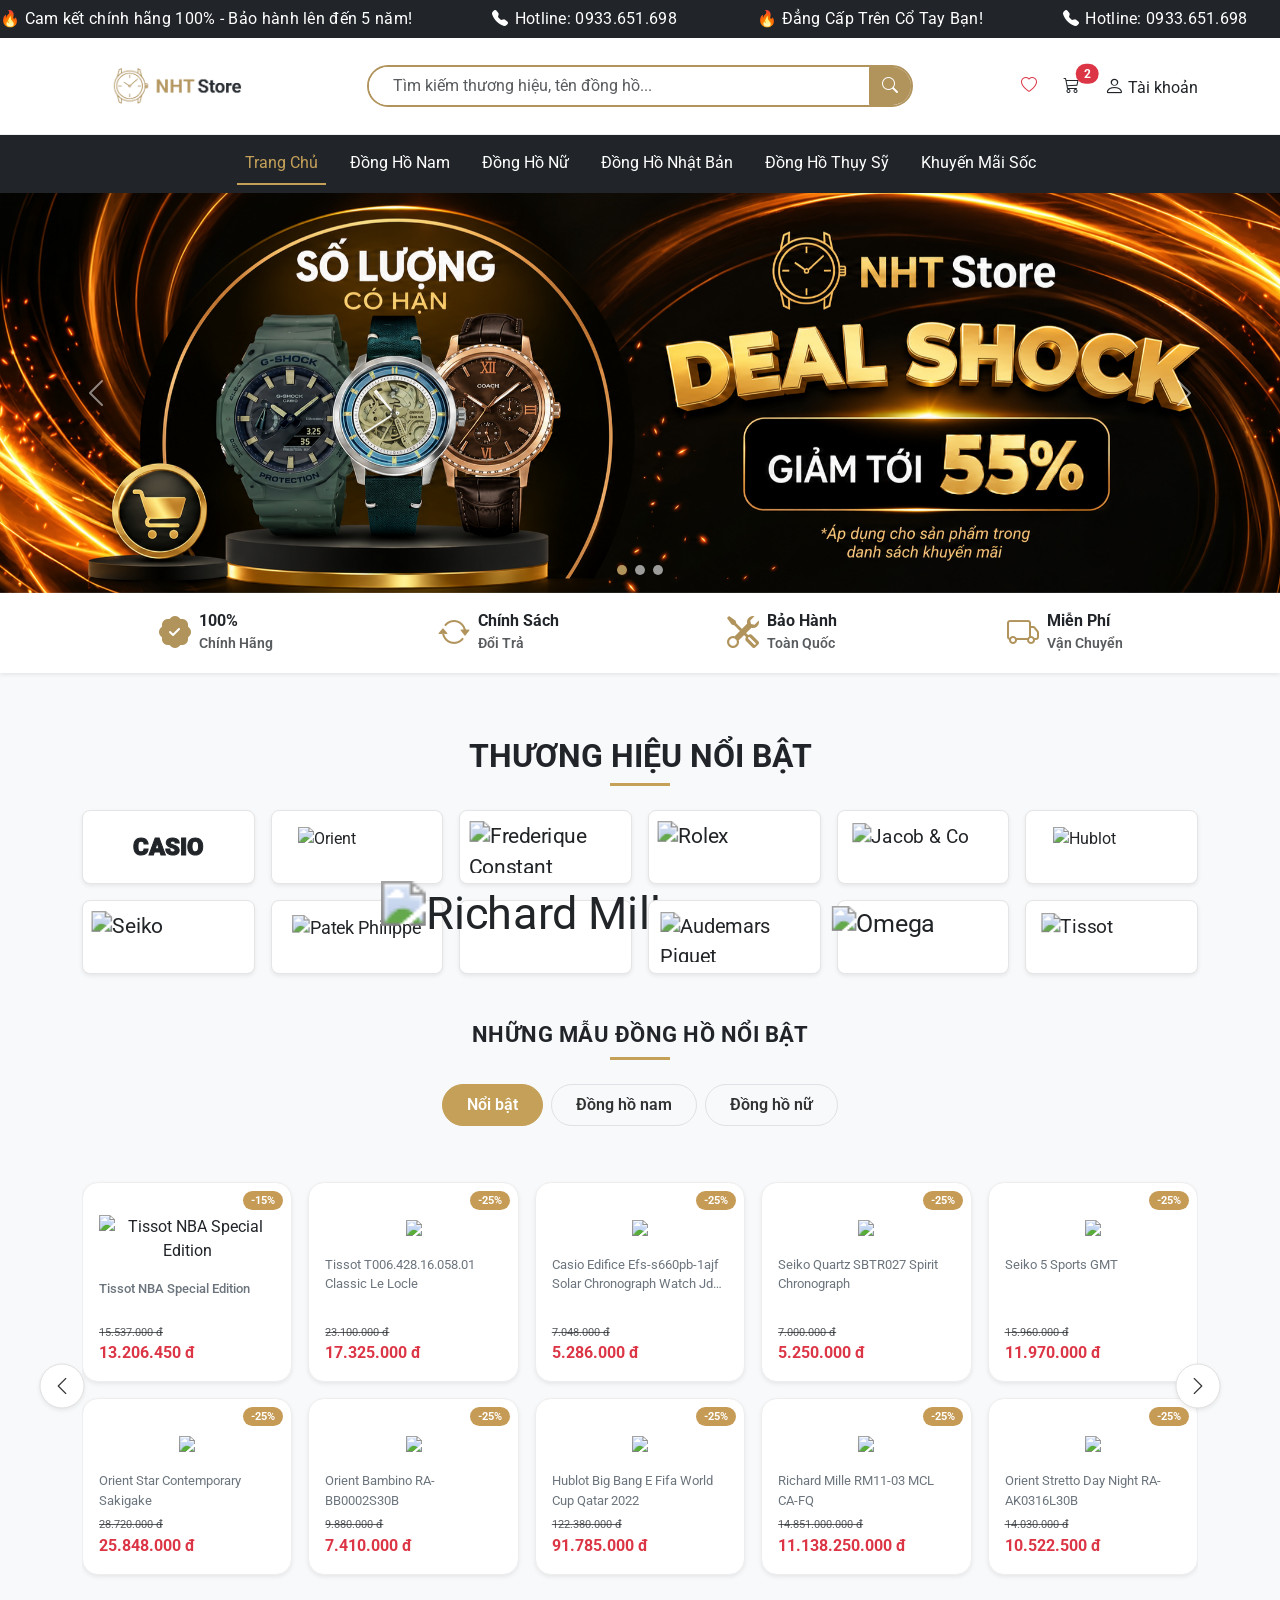
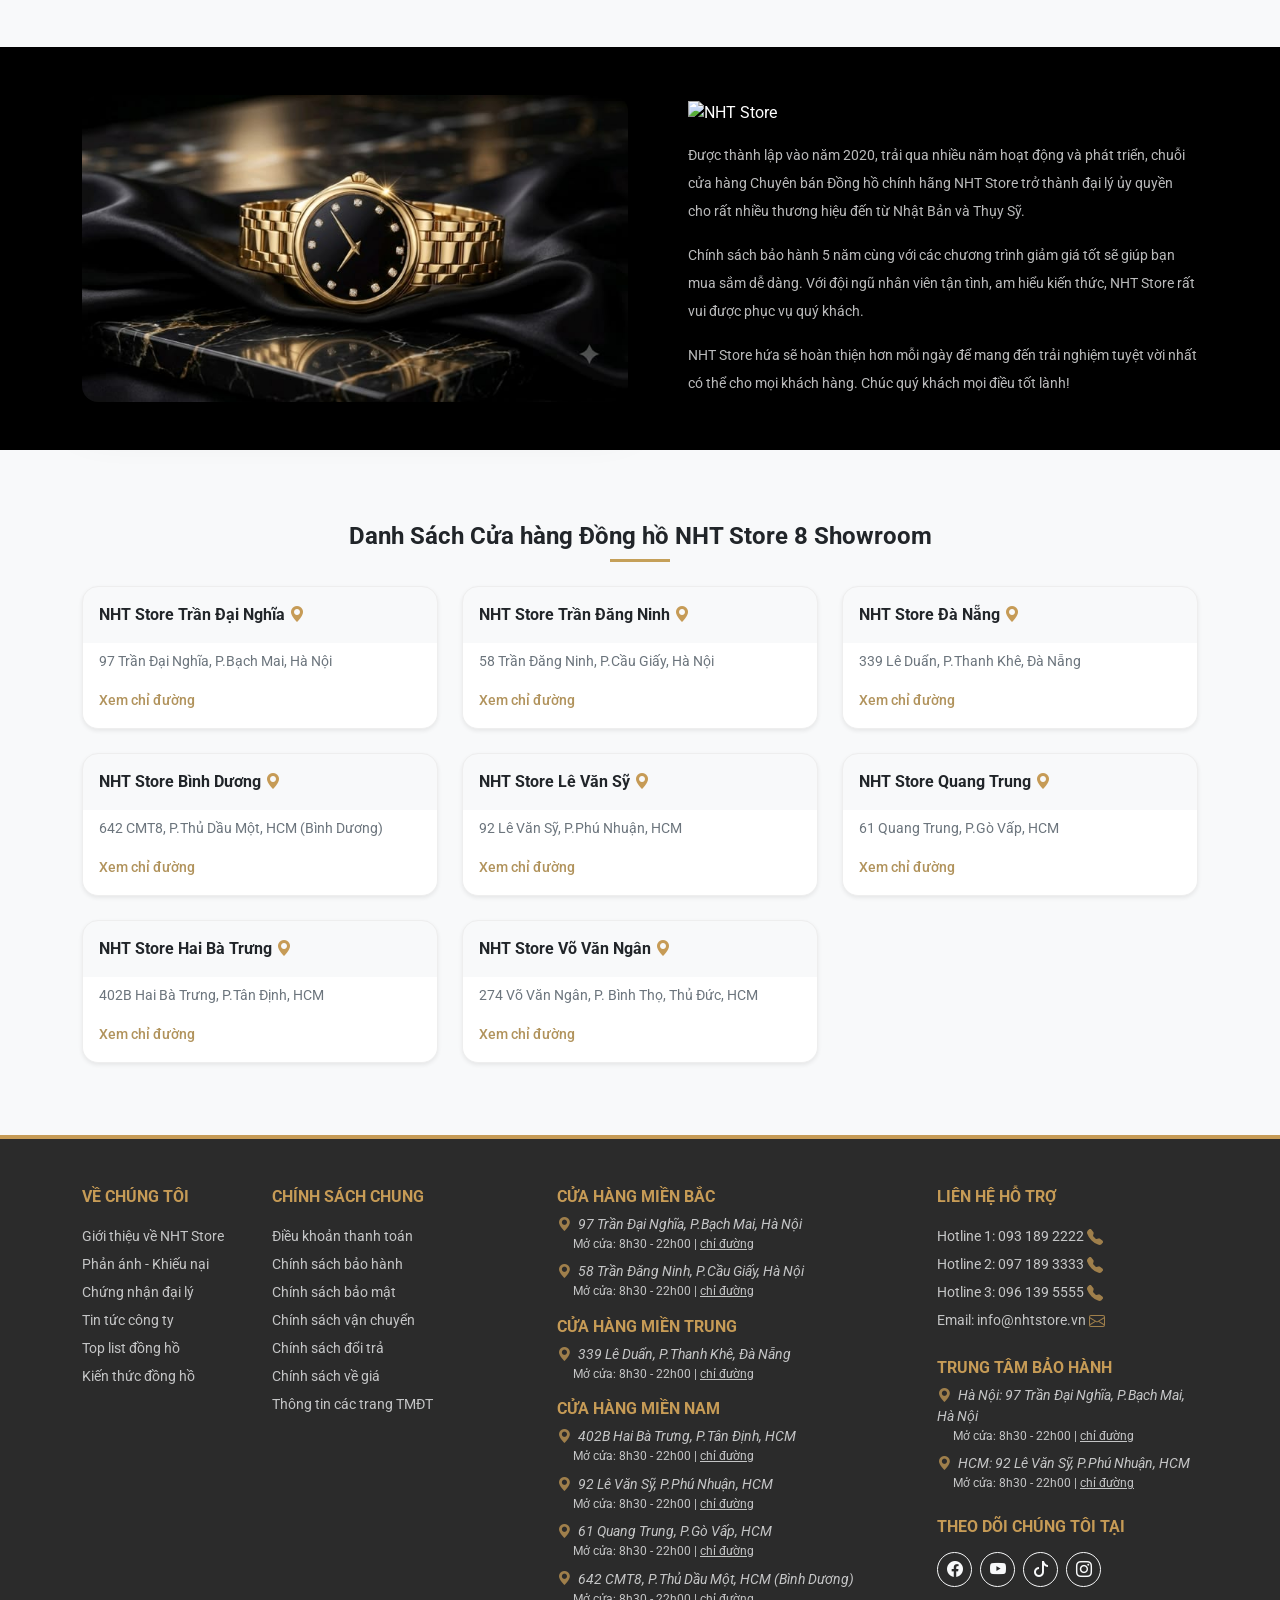
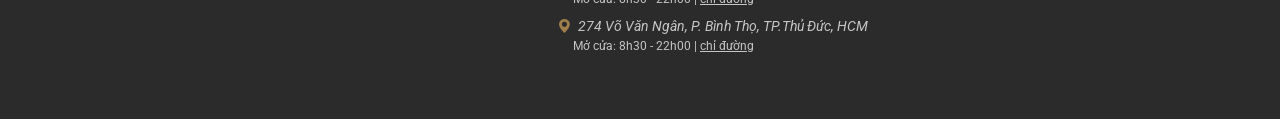
==== commit 5399339d: "Update image paths to relative URLs" ====
--- a/index.html
+++ b/index.html
@@ -103,13 +103,13 @@
         <!-- Khung chứa ảnh Slider -->
         <div class="carousel-inner">
             <div class="carousel-item active">
-                <img src="/Project MindX/images/slider1.png" class="d-block w-100 hero-banner-img object-fit-cover" alt="Luxury Watch Banner 1">
+                <img src="./images/slider1.png" class="d-block w-100 hero-banner-img object-fit-cover" alt="Luxury Watch Banner 1">
             </div>
             <div class="carousel-item">
-                <img src="/Project MindX/images/slider2.png" class="d-block w-100 hero-banner-img object-fit-cover" alt="Luxury Watch Banner 2">
+                <img src="./images/slider2.png" class="d-block w-100 hero-banner-img object-fit-cover" alt="Luxury Watch Banner 2">
             </div>
             <div class="carousel-item">
-                <img src="/Project MindX/images/slider3.png" class="d-block w-100 hero-banner-img object-fit-cover" alt="Luxury Watch Banner 3">
+                <img src="./images/slider3.png" class="d-block w-100 hero-banner-img object-fit-cover" alt="Luxury Watch Banner 3">
             </div>
         </div>
 
@@ -1516,7 +1516,7 @@
             <div class="row align-items-center g-4">
                 <div class="col-lg-6">
                     <div class="overflow-hidden rounded-4 shadow-lg">
-                        <img src="/Project MindX/images/watch.jpg" class="img-fluid w-100 d-block" alt="Cửa hàng đồng hồ chính hãng">
+                        <img src="./images/watch.jpg" class="img-fluid w-100 d-block" alt="Cửa hàng đồng hồ chính hãng">
                     </div>
                 </div>
 
@@ -1524,7 +1524,7 @@
                 <div class="col-lg-6 text-center text-lg-start ps-lg-5">
                     <!-- Logo -->
                     <div class="mb-3">
-                        <img src="/Project MindX/images/logoblack.jpg" alt="NHT Store" class="img-fluid d-inline-block"
+                        <img src="./images/logoblack.jpg" alt="NHT Store" class="img-fluid d-inline-block"
                             style="max-height: 200px;">
                     </div>
 
@@ -1850,4 +1850,4 @@
     <script src="https://cdn.jsdelivr.net/npm/bootstrap@5.3.3/dist/js/bootstrap.bundle.min.js"></script>
 </body>
 
-</html>+</html>
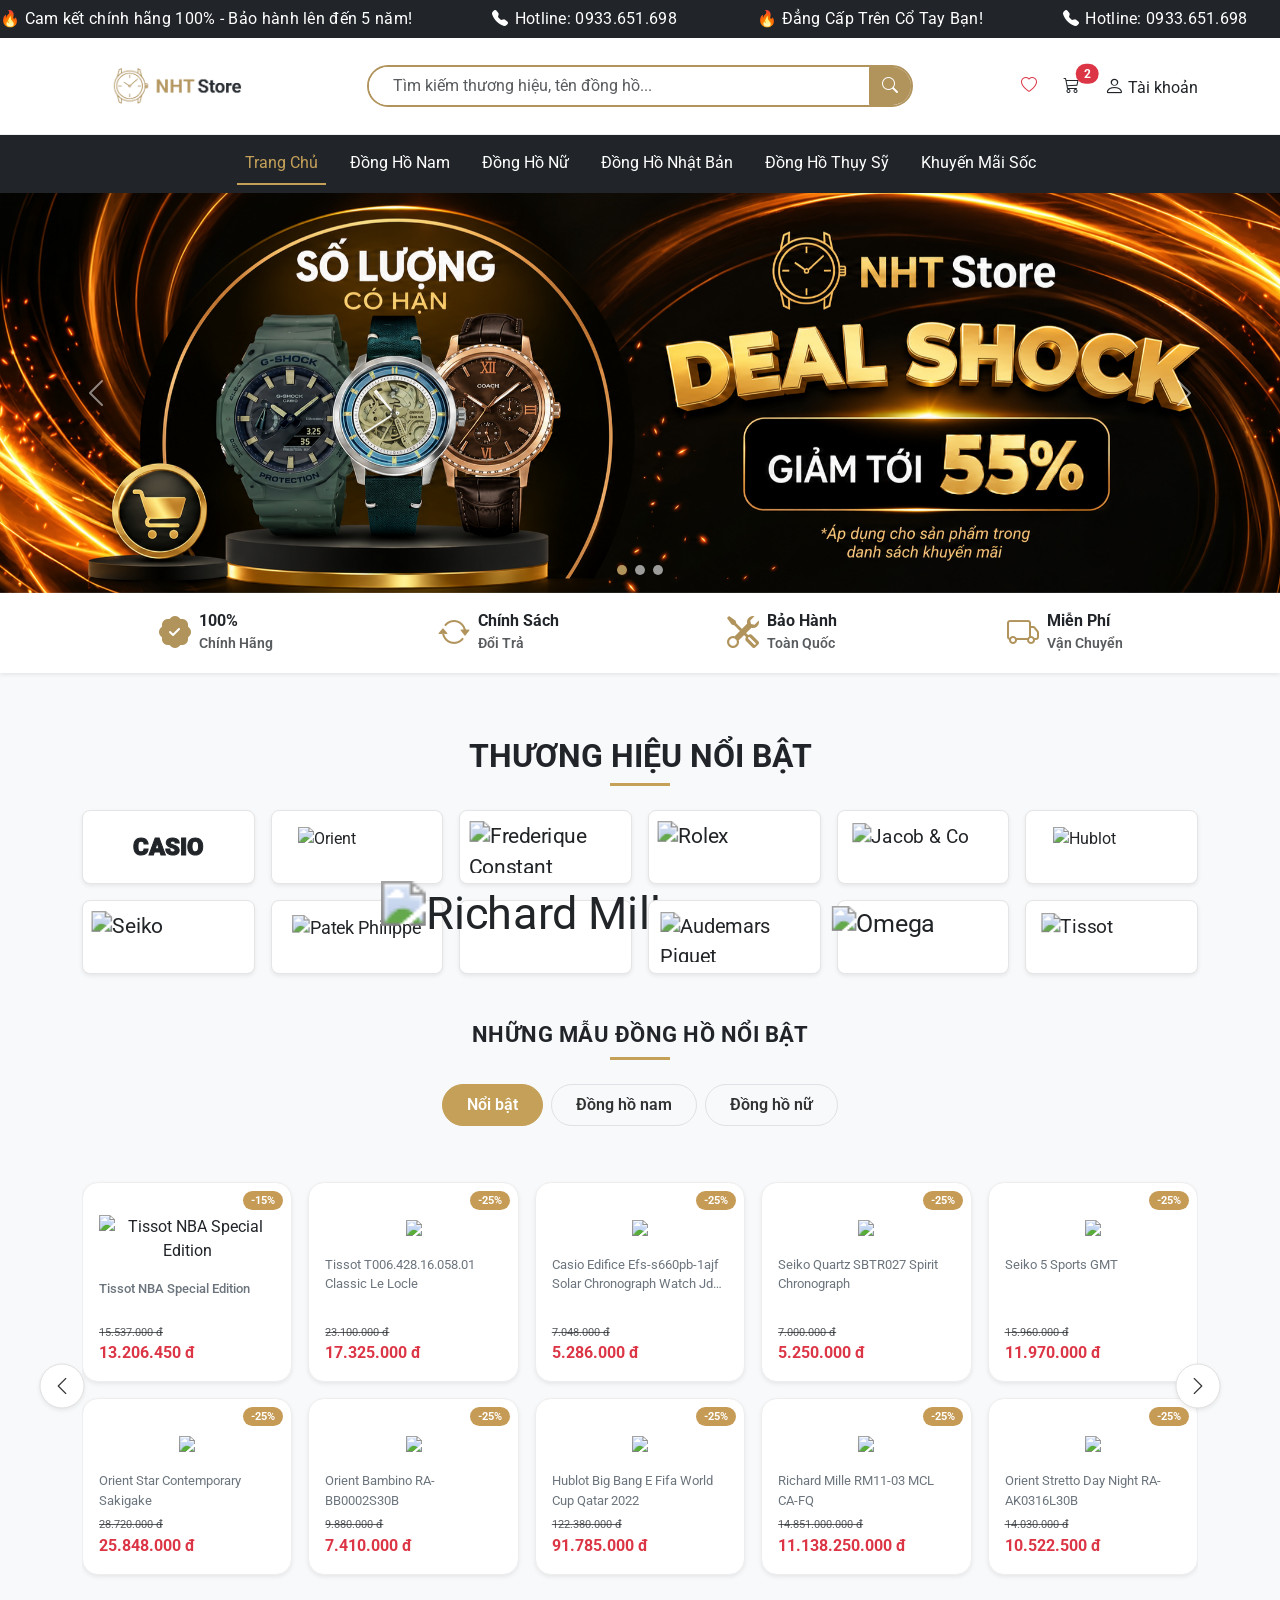
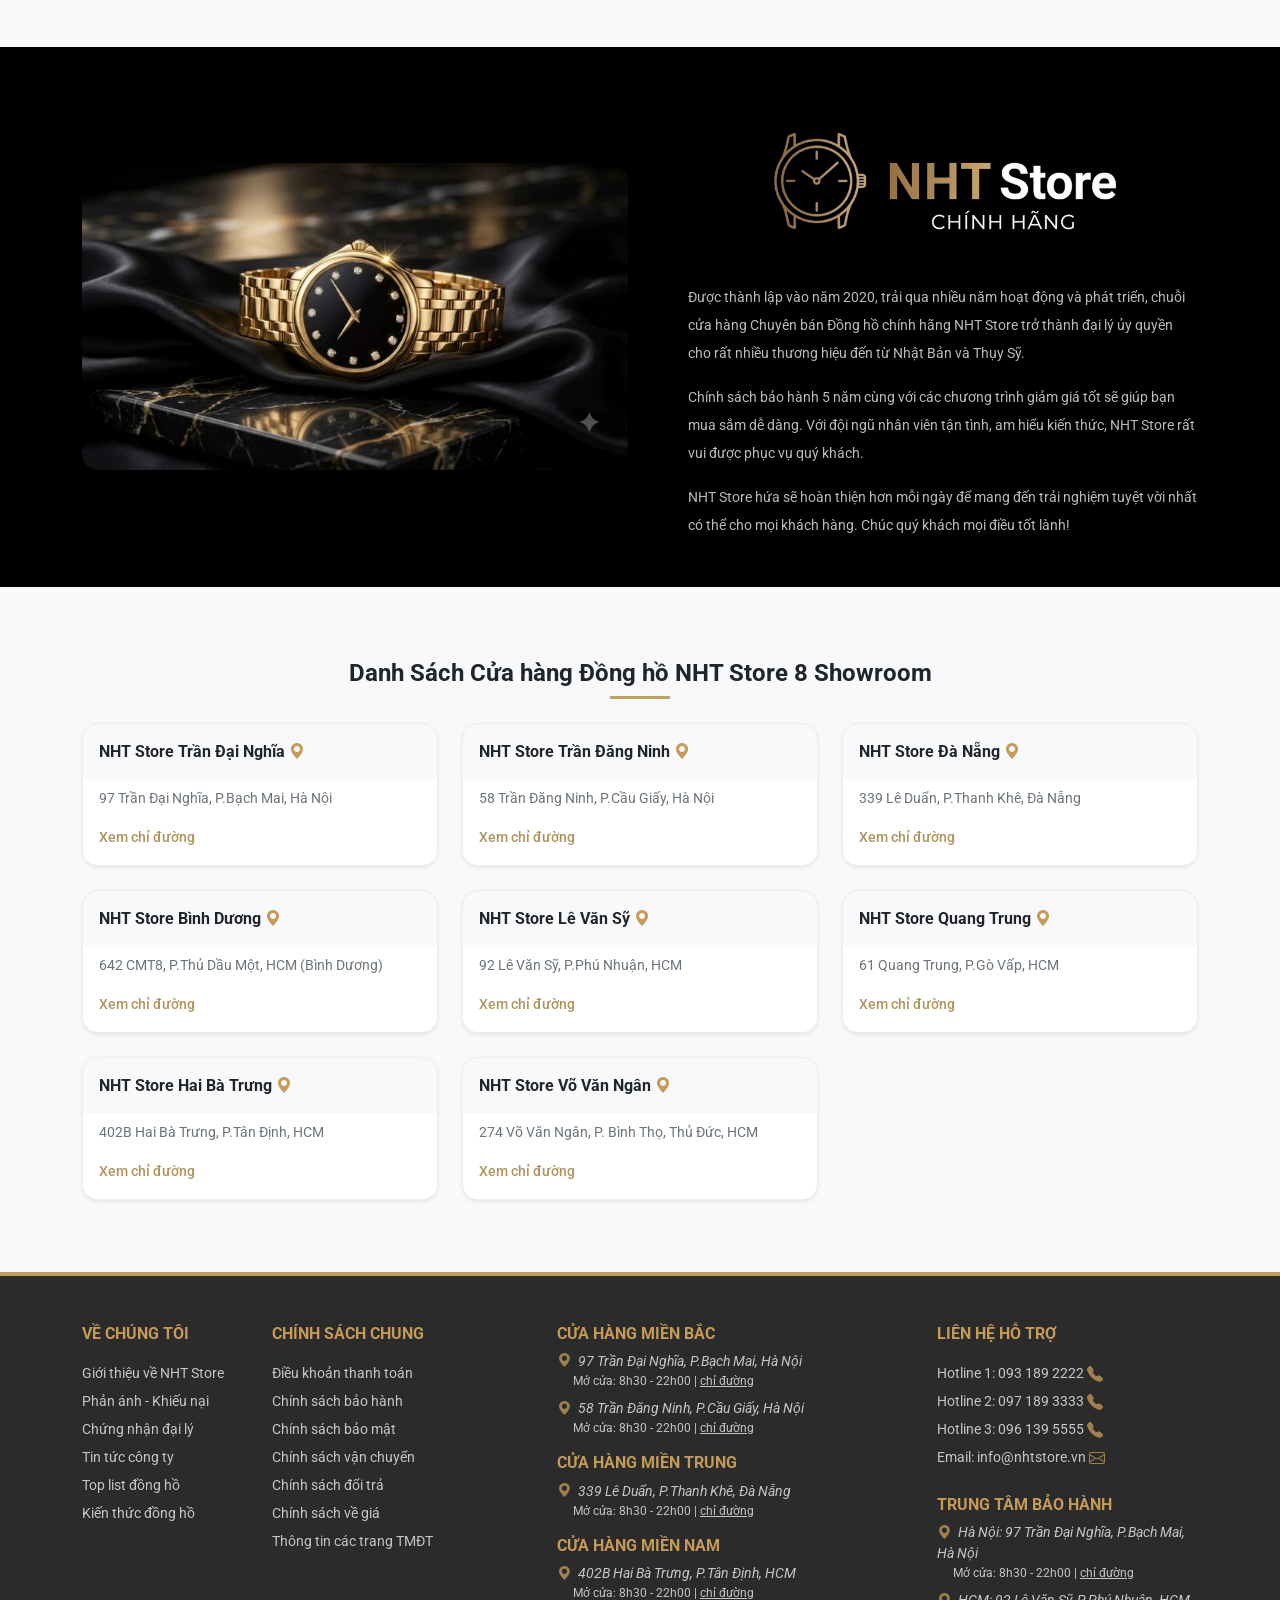
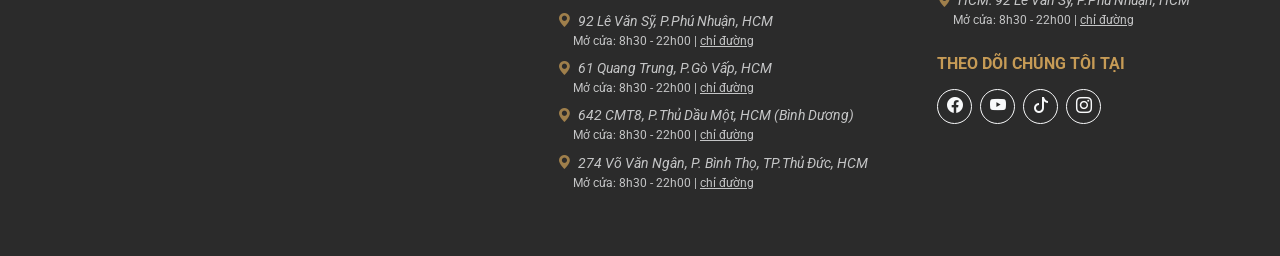
==== commit 2d10b4d1: "Update index.html" ====
--- a/index.html
+++ b/index.html
@@ -1524,7 +1524,7 @@
                 <div class="col-lg-6 text-center text-lg-start ps-lg-5">
                     <!-- Logo -->
                     <div class="mb-3">
-                        <img src="./images/logoblack.jpg" alt="NHT Store" class="img-fluid d-inline-block"
+                        <img src="./images/logoblack.png" alt="NHT Store" class="img-fluid d-inline-block"
                             style="max-height: 200px;">
                     </div>
 
